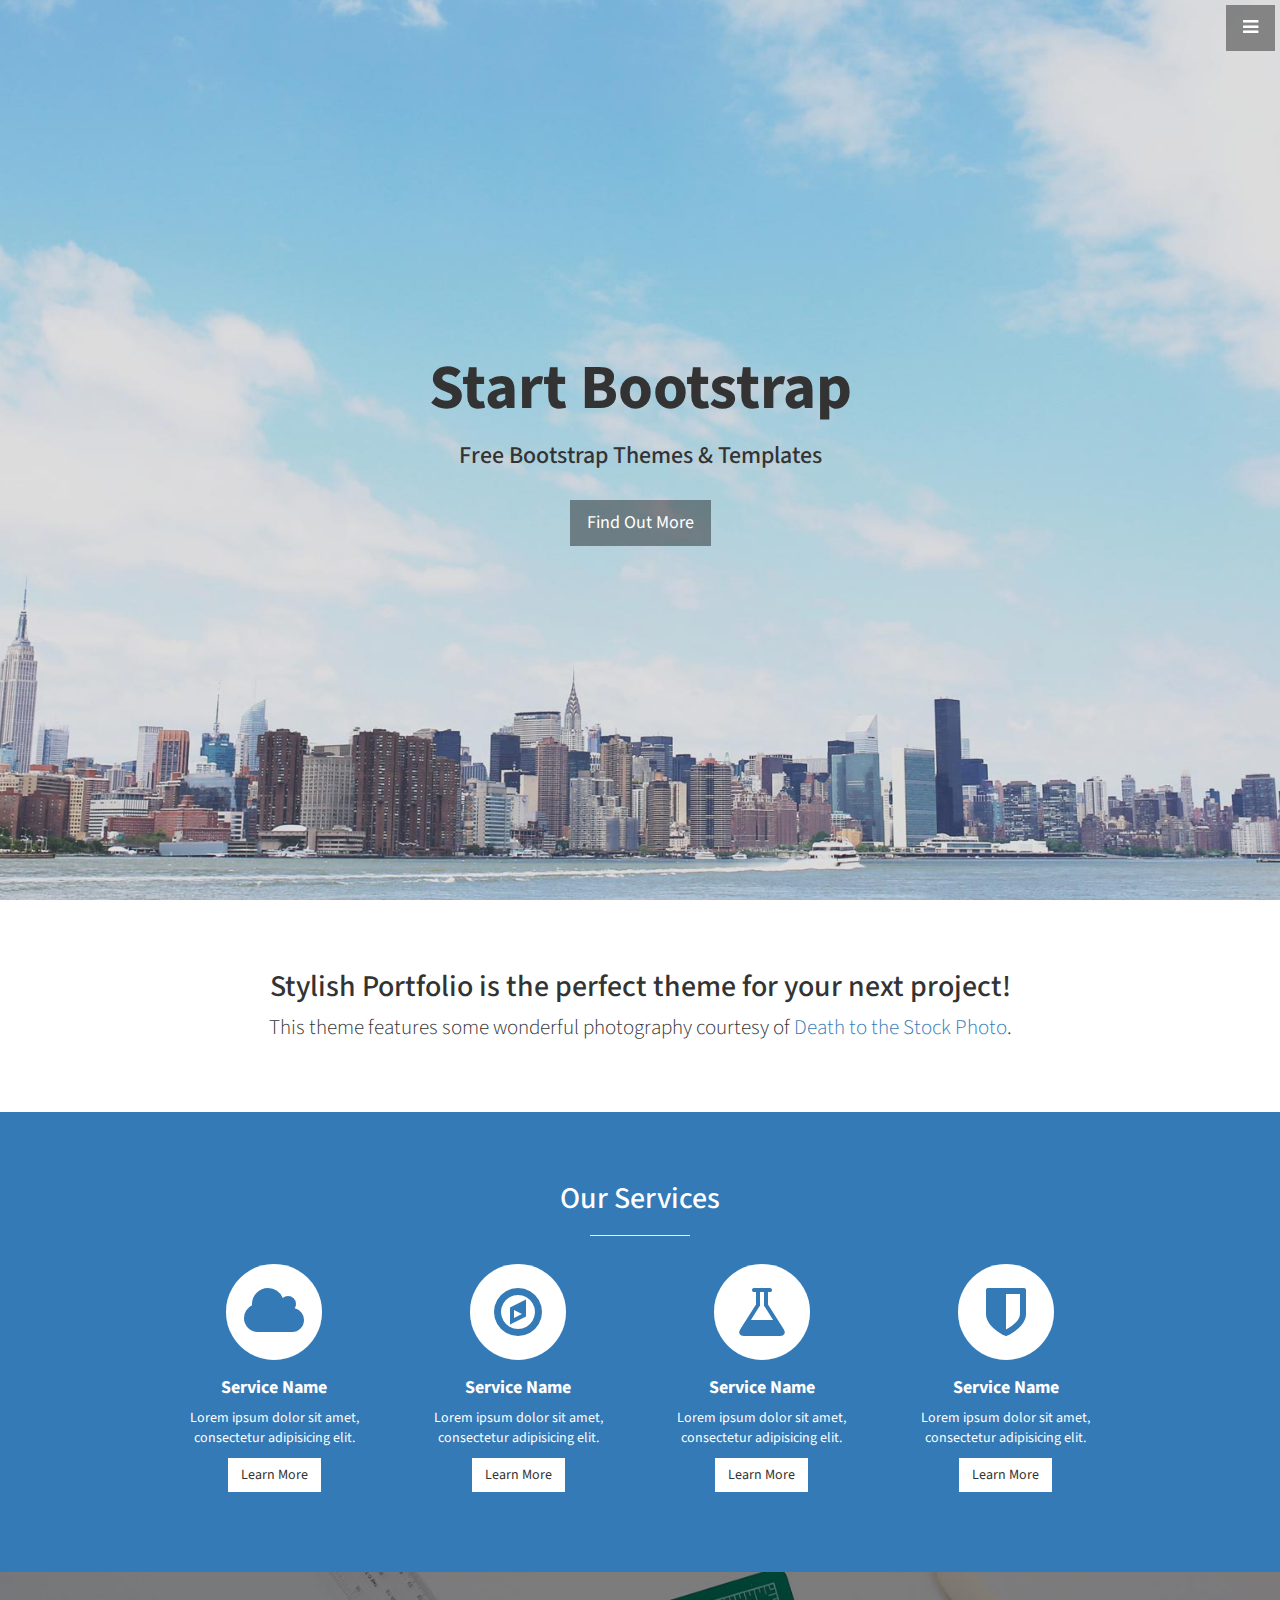
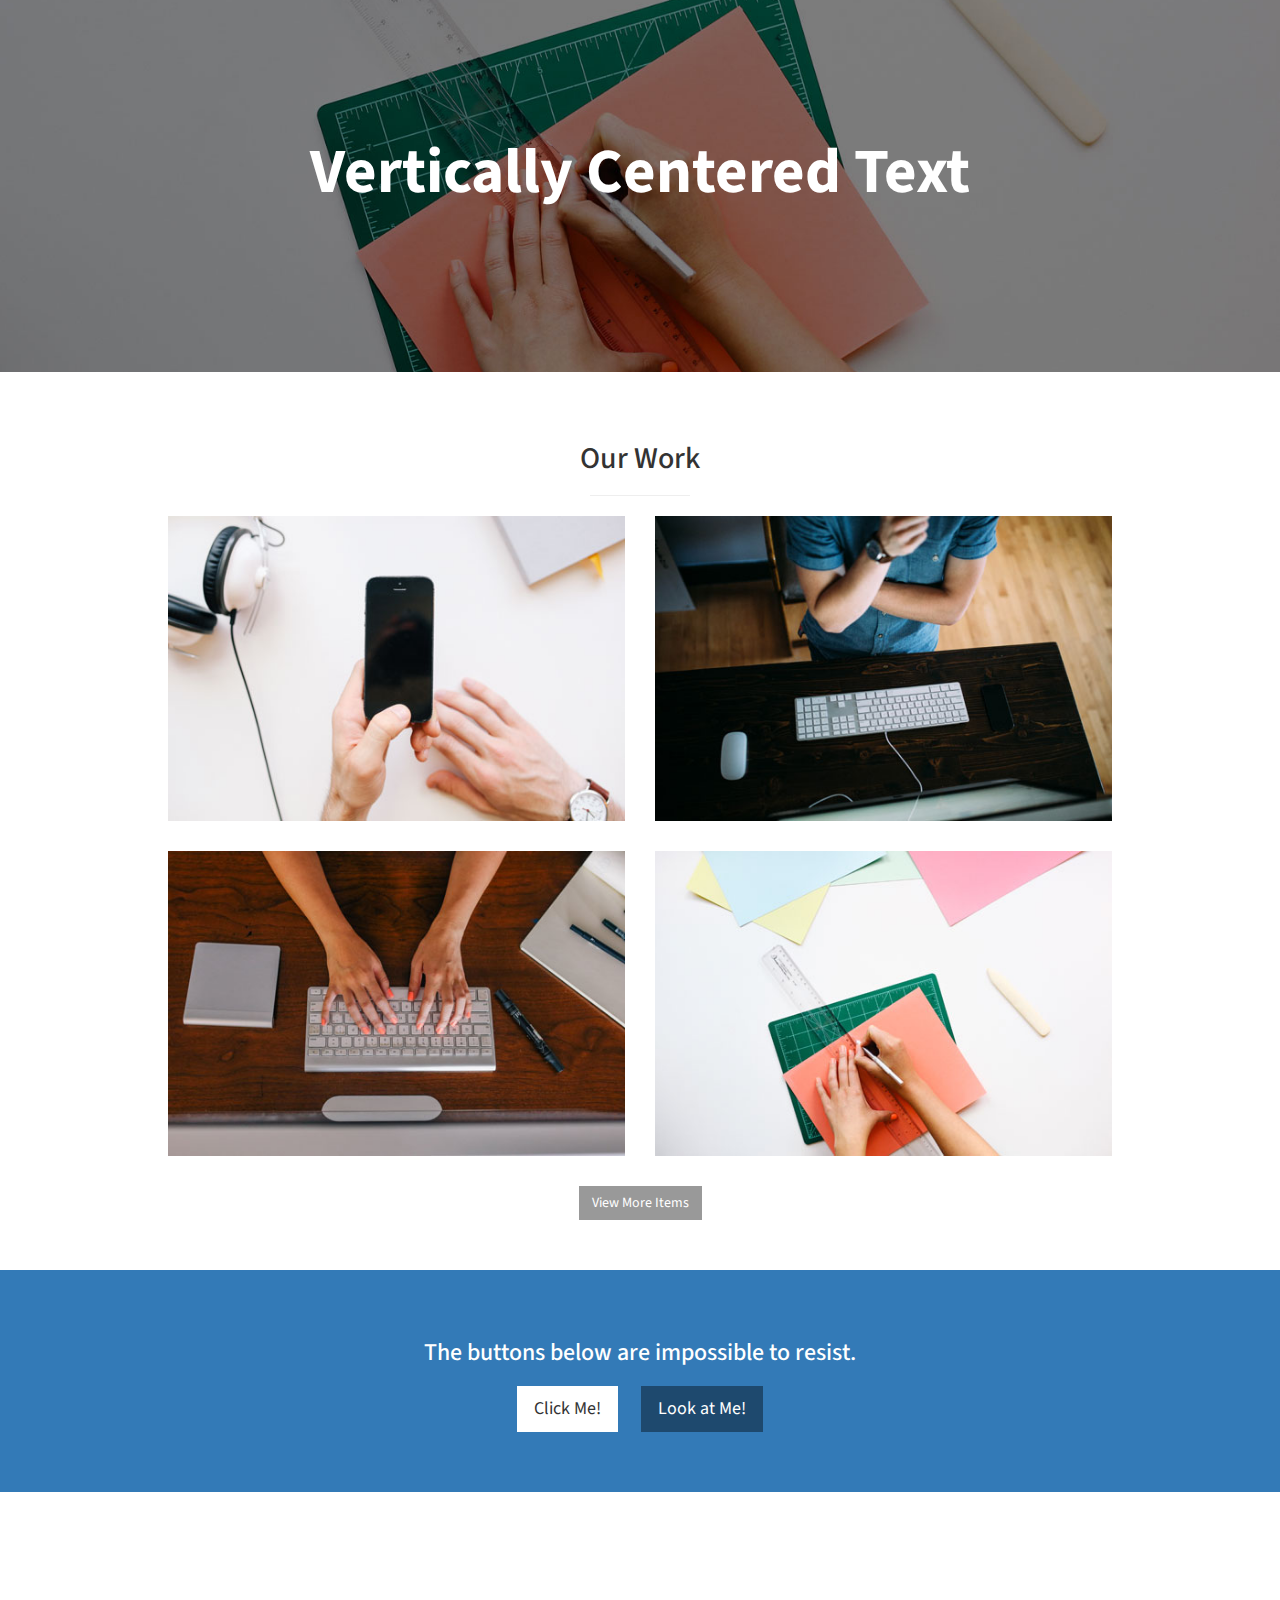
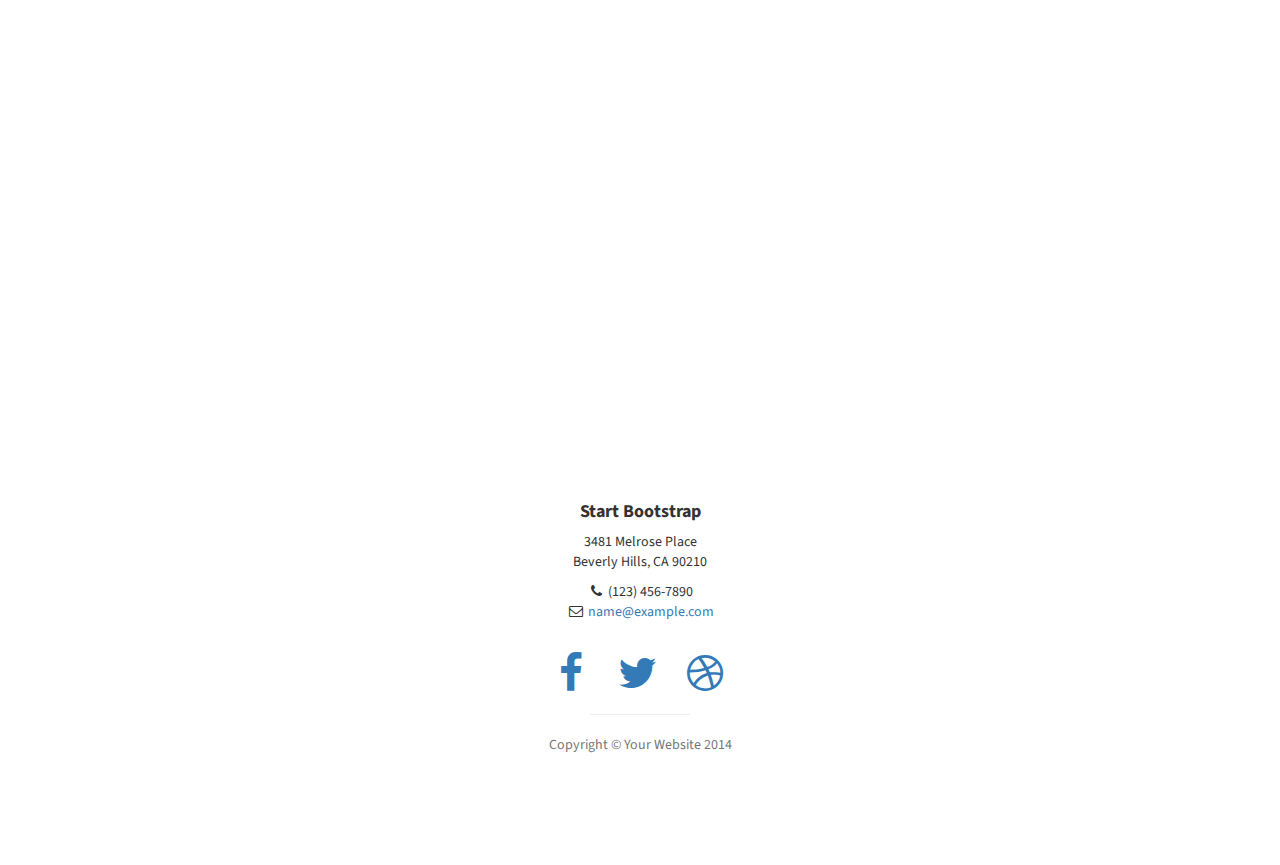
==== index.html @ dc93a133 "Added Bootstrap Theme" ====
<!DOCTYPE html>
<html lang="en">

<head>

    <meta charset="utf-8">
    <meta http-equiv="X-UA-Compatible" content="IE=edge">
    <meta name="viewport" content="width=device-width, initial-scale=1">
    <meta name="description" content="">
    <meta name="author" content="">

    <title>Stylish Portfolio - Start Bootstrap Theme</title>

    <!-- Bootstrap Core CSS -->
    <link href="css/bootstrap.min.css" rel="stylesheet">

    <!-- Custom CSS -->
    <link href="css/stylish-portfolio.css" rel="stylesheet">

    <!-- Custom Fonts -->
    <link href="font-awesome/css/font-awesome.min.css" rel="stylesheet" type="text/css">
    <link href="https://fonts.googleapis.com/css?family=Source+Sans+Pro:300,400,700,300italic,400italic,700italic" rel="stylesheet" type="text/css">

    <!-- HTML5 Shim and Respond.js IE8 support of HTML5 elements and media queries -->
    <!-- WARNING: Respond.js doesn't work if you view the page via file:// -->
    <!--[if lt IE 9]>
        <script src="https://oss.maxcdn.com/libs/html5shiv/3.7.0/html5shiv.js"></script>
        <script src="https://oss.maxcdn.com/libs/respond.js/1.4.2/respond.min.js"></script>
    <![endif]-->

</head>

<body>

    <!-- Navigation -->
    <a id="menu-toggle" href="#" class="btn btn-dark btn-lg toggle"><i class="fa fa-bars"></i></a>
    <nav id="sidebar-wrapper">
        <ul class="sidebar-nav">
            <a id="menu-close" href="#" class="btn btn-light btn-lg pull-right toggle"><i class="fa fa-times"></i></a>
            <li class="sidebar-brand">
                <a href="#top" onclick=$("#menu-close").click();>Start Bootstrap</a>
            </li>
            <li>
                <a href="#top" onclick=$("#menu-close").click();>Home</a>
            </li>
            <li>
                <a href="#about" onclick=$("#menu-close").click();>About</a>
            </li>
            <li>
                <a href="#services" onclick=$("#menu-close").click();>Services</a>
            </li>
            <li>
                <a href="#portfolio" onclick=$("#menu-close").click();>Portfolio</a>
            </li>
            <li>
                <a href="#contact" onclick=$("#menu-close").click();>Contact</a>
            </li>
        </ul>
    </nav>

    <!-- Header -->
    <header id="top" class="header">
        <div class="text-vertical-center">
            <h1>Start Bootstrap</h1>
            <h3>Free Bootstrap Themes &amp; Templates</h3>
            <br>
            <a href="#about" class="btn btn-dark btn-lg">Find Out More</a>
        </div>
    </header>

    <!-- About -->
    <section id="about" class="about">
        <div class="container">
            <div class="row">
                <div class="col-lg-12 text-center">
                    <h2>Stylish Portfolio is the perfect theme for your next project!</h2>
                    <p class="lead">This theme features some wonderful photography courtesy of <a target="_blank" href="http://join.deathtothestockphoto.com/">Death to the Stock Photo</a>.</p>
                </div>
            </div>
            <!-- /.row -->
        </div>
        <!-- /.container -->
    </section>

    <!-- Services -->
    <!-- The circle icons use Font Awesome's stacked icon classes. For more information, visit http://fontawesome.io/examples/ -->
    <section id="services" class="services bg-primary">
        <div class="container">
            <div class="row text-center">
                <div class="col-lg-10 col-lg-offset-1">
                    <h2>Our Services</h2>
                    <hr class="small">
                    <div class="row">
                        <div class="col-md-3 col-sm-6">
                            <div class="service-item">
                                <span class="fa-stack fa-4x">
                                <i class="fa fa-circle fa-stack-2x"></i>
                                <i class="fa fa-cloud fa-stack-1x text-primary"></i>
                            </span>
                                <h4>
                                    <strong>Service Name</strong>
                                </h4>
                                <p>Lorem ipsum dolor sit amet, consectetur adipisicing elit.</p>
                                <a href="#" class="btn btn-light">Learn More</a>
                            </div>
                        </div>
                        <div class="col-md-3 col-sm-6">
                            <div class="service-item">
                                <span class="fa-stack fa-4x">
                                <i class="fa fa-circle fa-stack-2x"></i>
                                <i class="fa fa-compass fa-stack-1x text-primary"></i>
                            </span>
                                <h4>
                                    <strong>Service Name</strong>
                                </h4>
                                <p>Lorem ipsum dolor sit amet, consectetur adipisicing elit.</p>
                                <a href="#" class="btn btn-light">Learn More</a>
                            </div>
                        </div>
                        <div class="col-md-3 col-sm-6">
                            <div class="service-item">
                                <span class="fa-stack fa-4x">
                                <i class="fa fa-circle fa-stack-2x"></i>
                                <i class="fa fa-flask fa-stack-1x text-primary"></i>
                            </span>
                                <h4>
                                    <strong>Service Name</strong>
                                </h4>
                                <p>Lorem ipsum dolor sit amet, consectetur adipisicing elit.</p>
                                <a href="#" class="btn btn-light">Learn More</a>
                            </div>
                        </div>
                        <div class="col-md-3 col-sm-6">
                            <div class="service-item">
                                <span class="fa-stack fa-4x">
                                <i class="fa fa-circle fa-stack-2x"></i>
                                <i class="fa fa-shield fa-stack-1x text-primary"></i>
                            </span>
                                <h4>
                                    <strong>Service Name</strong>
                                </h4>
                                <p>Lorem ipsum dolor sit amet, consectetur adipisicing elit.</p>
                                <a href="#" class="btn btn-light">Learn More</a>
                            </div>
                        </div>
                    </div>
                    <!-- /.row (nested) -->
                </div>
                <!-- /.col-lg-10 -->
            </div>
            <!-- /.row -->
        </div>
        <!-- /.container -->
    </section>

    <!-- Callout -->
    <aside class="callout">
        <div class="text-vertical-center">
            <h1>Vertically Centered Text</h1>
        </div>
    </aside>

    <!-- Portfolio -->
    <section id="portfolio" class="portfolio">
        <div class="container">
            <div class="row">
                <div class="col-lg-10 col-lg-offset-1 text-center">
                    <h2>Our Work</h2>
                    <hr class="small">
                    <div class="row">
                        <div class="col-md-6">
                            <div class="portfolio-item">
                                <a href="#">
                                    <img class="img-portfolio img-responsive" src="img/portfolio-1.jpg">
                                </a>
                            </div>
                        </div>
                        <div class="col-md-6">
                            <div class="portfolio-item">
                                <a href="#">
                                    <img class="img-portfolio img-responsive" src="img/portfolio-2.jpg">
                                </a>
                            </div>
                        </div>
                        <div class="col-md-6">
                            <div class="portfolio-item">
                                <a href="#">
                                    <img class="img-portfolio img-responsive" src="img/portfolio-3.jpg">
                                </a>
                            </div>
                        </div>
                        <div class="col-md-6">
                            <div class="portfolio-item">
                                <a href="#">
                                    <img class="img-portfolio img-responsive" src="img/portfolio-4.jpg">
                                </a>
                            </div>
                        </div>
                    </div>
                    <!-- /.row (nested) -->
                    <a href="#" class="btn btn-dark">View More Items</a>
                </div>
                <!-- /.col-lg-10 -->
            </div>
            <!-- /.row -->
        </div>
        <!-- /.container -->
    </section>

    <!-- Call to Action -->
    <aside class="call-to-action bg-primary">
        <div class="container">
            <div class="row">
                <div class="col-lg-12 text-center">
                    <h3>The buttons below are impossible to resist.</h3>
                    <a href="#" class="btn btn-lg btn-light">Click Me!</a>
                    <a href="#" class="btn btn-lg btn-dark">Look at Me!</a>
                </div>
            </div>
        </div>
    </aside>

    <!-- Map -->
    <section id="contact" class="map">
        <iframe width="100%" height="100%" frameborder="0" scrolling="no" marginheight="0" marginwidth="0" src="https://maps.google.com/maps?f=q&amp;source=s_q&amp;hl=en&amp;geocode=&amp;q=Twitter,+Inc.,+Market+Street,+San+Francisco,+CA&amp;aq=0&amp;oq=twitter&amp;sll=28.659344,-81.187888&amp;sspn=0.128789,0.264187&amp;ie=UTF8&amp;hq=Twitter,+Inc.,+Market+Street,+San+Francisco,+CA&amp;t=m&amp;z=15&amp;iwloc=A&amp;output=embed"></iframe>
        <br />
        <small>
            <a href="https://maps.google.com/maps?f=q&amp;source=embed&amp;hl=en&amp;geocode=&amp;q=Twitter,+Inc.,+Market+Street,+San+Francisco,+CA&amp;aq=0&amp;oq=twitter&amp;sll=28.659344,-81.187888&amp;sspn=0.128789,0.264187&amp;ie=UTF8&amp;hq=Twitter,+Inc.,+Market+Street,+San+Francisco,+CA&amp;t=m&amp;z=15&amp;iwloc=A"></a>
        </small>
        </iframe>
    </section>

    <!-- Footer -->
    <footer>
        <div class="container">
            <div class="row">
                <div class="col-lg-10 col-lg-offset-1 text-center">
                    <h4><strong>Start Bootstrap</strong>
                    </h4>
                    <p>3481 Melrose Place
                        <br>Beverly Hills, CA 90210</p>
                    <ul class="list-unstyled">
                        <li><i class="fa fa-phone fa-fw"></i> (123) 456-7890</li>
                        <li><i class="fa fa-envelope-o fa-fw"></i> <a href="mailto:name@example.com">name@example.com</a>
                        </li>
                    </ul>
                    <br>
                    <ul class="list-inline">
                        <li>
                            <a href="#"><i class="fa fa-facebook fa-fw fa-3x"></i></a>
                        </li>
                        <li>
                            <a href="#"><i class="fa fa-twitter fa-fw fa-3x"></i></a>
                        </li>
                        <li>
                            <a href="#"><i class="fa fa-dribbble fa-fw fa-3x"></i></a>
                        </li>
                    </ul>
                    <hr class="small">
                    <p class="text-muted">Copyright &copy; Your Website 2014</p>
                </div>
            </div>
        </div>
        <a id="to-top" href="#top" class="btn btn-dark btn-lg"><i class="fa fa-chevron-up fa-fw fa-1x"></i></a>
    </footer>

    <!-- jQuery -->
    <script src="js/jquery.js"></script>

    <!-- Bootstrap Core JavaScript -->
    <script src="js/bootstrap.min.js"></script>

    <!-- Custom Theme JavaScript -->
    <script>
    // Closes the sidebar menu
    $("#menu-close").click(function(e) {
        e.preventDefault();
        $("#sidebar-wrapper").toggleClass("active");
    });
    // Opens the sidebar menu
    $("#menu-toggle").click(function(e) {
        e.preventDefault();
        $("#sidebar-wrapper").toggleClass("active");
    });
    // Scrolls to the selected menu item on the page
    $(function() {
        $('a[href*=#]:not([href=#],[data-toggle],[data-target],[data-slide])').click(function() {
            if (location.pathname.replace(/^\//, '') == this.pathname.replace(/^\//, '') || location.hostname == this.hostname) {
                var target = $(this.hash);
                target = target.length ? target : $('[name=' + this.hash.slice(1) + ']');
                if (target.length) {
                    $('html,body').animate({
                        scrollTop: target.offset().top
                    }, 1000);
                    return false;
                }
            }
        });
    });
    //#to-top button appears after scrolling
    var fixed = false;
    $(document).scroll(function() {
        if ($(this).scrollTop() > 250) {
            if (!fixed) {
                fixed = true;
                // $('#to-top').css({position:'fixed', display:'block'});
                $('#to-top').show("slow", function() {
                    $('#to-top').css({
                        position: 'fixed',
                        display: 'block'
                    });
                });
            }
        } else {
            if (fixed) {
                fixed = false;
                $('#to-top').hide("slow", function() {
                    $('#to-top').css({
                        display: 'none'
                    });
                });
            }
        }
    });
    // Disable Google Maps scrolling
    // See http://stackoverflow.com/a/25904582/1607849
    // Disable scroll zooming and bind back the click event
    var onMapMouseleaveHandler = function(event) {
        var that = $(this);
        that.on('click', onMapClickHandler);
        that.off('mouseleave', onMapMouseleaveHandler);
        that.find('iframe').css("pointer-events", "none");
    }
    var onMapClickHandler = function(event) {
            var that = $(this);
            // Disable the click handler until the user leaves the map area
            that.off('click', onMapClickHandler);
            // Enable scrolling zoom
            that.find('iframe').css("pointer-events", "auto");
            // Handle the mouse leave event
            that.on('mouseleave', onMapMouseleaveHandler);
        }
        // Enable map zooming with mouse scroll when the user clicks the map
    $('.map').on('click', onMapClickHandler);
    </script>

</body>

</html>
---- css/stylish-portfolio.css ----
/*!
 * Start Bootstrap - Stylish Portfolio (http://startbootstrap.com/)
 * Copyright 2013-2016 Start Bootstrap
 * Licensed under MIT (https://github.com/BlackrockDigital/startbootstrap/blob/gh-pages/LICENSE)
 */

/* Global Styles */

html,
body {
    width: 100%;
    height: 100%;
}

body {
    font-family: "Source Sans Pro","Helvetica Neue",Helvetica,Arial,sans-serif;
}

.text-vertical-center {
    display: table-cell;
    text-align: center;
    vertical-align: middle;
}

.text-vertical-center h1 {
    margin: 0;
    padding: 0;
    font-size: 4.5em;
    font-weight: 700;
}

/* Custom Button Styles */

.btn-dark {
    border-radius: 0;
    color: #fff;
    background-color: rgba(0,0,0,0.4);
}

.btn-dark:hover,
.btn-dark:focus,
.btn-dark:active {
    color: #fff;
    background-color: rgba(0,0,0,0.7);
}

.btn-light {
    border-radius: 0;
    color: #333;
    background-color: rgb(255,255,255);
}

.btn-light:hover,
.btn-light:focus,
.btn-light:active {
    color: #333;
    background-color: rgba(255,255,255,0.8);
}

/* Custom Horizontal Rule */

hr.small {
    max-width: 100px;
}

/* Side Menu */

#sidebar-wrapper {
    z-index: 1000;
    position: fixed;
    right: 0;
    width: 250px;
    height: 100%;
    transform: translateX(250px);
    overflow-y: auto;
    background: #222;
    -webkit-transition: all 0.4s ease 0s;
    -moz-transition: all 0.4s ease 0s;
    -ms-transition: all 0.4s ease 0s;
    -o-transition: all 0.4s ease 0s;
    transition: all 0.4s ease 0s;
}

.sidebar-nav {
    position: absolute;
    top: 0;
    width: 250px;
    margin: 0;
    padding: 0;
    list-style: none;
}

.sidebar-nav li {
    text-indent: 20px;
    line-height: 40px;
}

.sidebar-nav li a {
    display: block;
    text-decoration: none;
    color: #999;
}

.sidebar-nav li a:hover {
    text-decoration: none;
    color: #fff;
    background: rgba(255,255,255,0.2);
}

.sidebar-nav li a:active,
.sidebar-nav li a:focus {
    text-decoration: none;
}

.sidebar-nav > .sidebar-brand {
    height: 55px;
    font-size: 18px;
    line-height: 55px;
}

.sidebar-nav > .sidebar-brand a {
    color: #999;
}

.sidebar-nav > .sidebar-brand a:hover {
    color: #fff;
    background: none;
}

#menu-toggle {
    z-index: 1;
    position: fixed;
    top: 0;
    right: 0;
}

#sidebar-wrapper.active {
    right: 250px;
    width: 250px;
    -webkit-transition: all 0.4s ease 0s;
    -moz-transition: all 0.4s ease 0s;
    -ms-transition: all 0.4s ease 0s;
    -o-transition: all 0.4s ease 0s;
    transition: all 0.4s ease 0s;
}

.toggle {
    margin: 5px 5px 0 0;
}

/* Header */

.header {
    display: table;
    position: relative;
    width: 100%;
    height: 100%;
    background: url(../img/bg.jpg) no-repeat center center scroll;
    -webkit-background-size: cover;
    -moz-background-size: cover;
    background-size: cover;
    -o-background-size: cover;
}

/* About */

.about {
    padding: 50px 0;
}

/* Services */

.services {
    padding: 50px 0;
}

.service-item {
    margin-bottom: 30px;
}

/* Callout */

.callout {
    display: table;
    width: 100%;
    height: 400px;
    color: #fff;
    background: url(../img/callout.jpg) no-repeat center center scroll;
    -webkit-background-size: cover;
    -moz-background-size: cover;
    background-size: cover;
    -o-background-size: cover;
}

/* Portfolio */

.portfolio {
    padding: 50px 0;
}

.portfolio-item {
    margin-bottom: 30px;
}

.img-portfolio {
    margin: 0 auto;
}

.img-portfolio:hover {
    opacity: 0.8;
}

/* Call to Action */

.call-to-action {
    padding: 50px 0;
}

.call-to-action .btn {
    margin: 10px;
}

/* Map */

.map {
    height: 500px;
}

@media(max-width:768px) {
    .map {
        height: 75%;
    }
}

.map iframe {
    pointer-events: none;
}

/* Footer */

footer {
    padding: 100px 0;
}

#to-top {
  display: none;
  position: fixed;
  bottom: 5px;
  right: 5px;
}
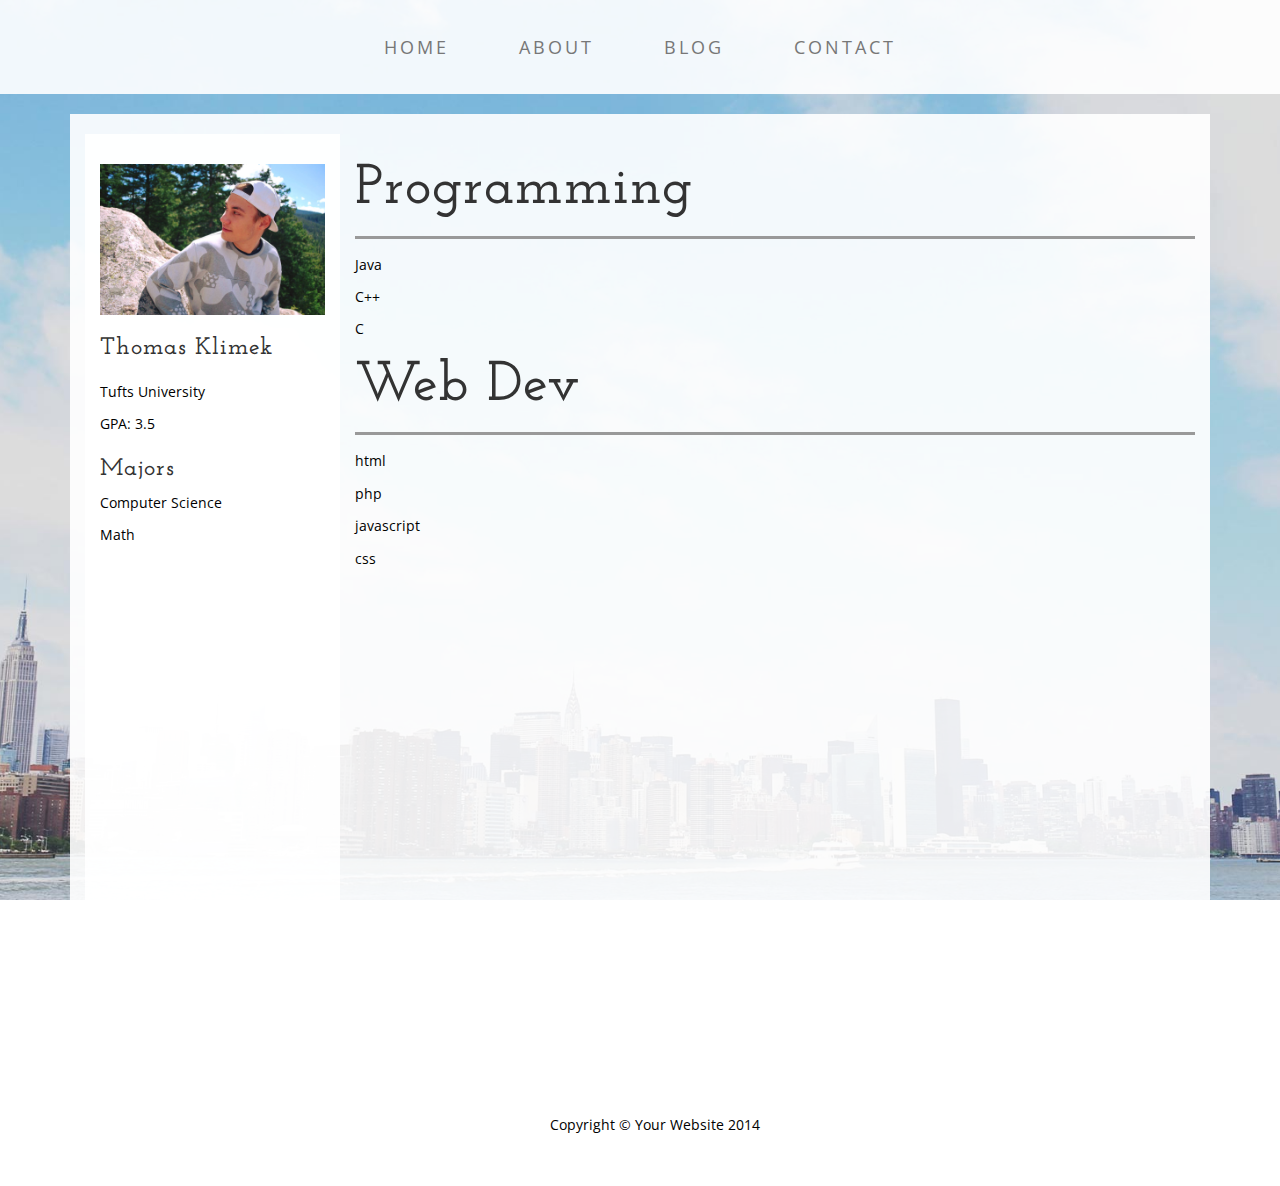
==== commit e0ee6205: "Changed Theme" ====
--- a/index.html
+++ b/index.html
@@ -9,17 +9,17 @@
     <meta name="description" content="">
     <meta name="author" content="">
 
-    <title>Stylish Portfolio - Start Bootstrap Theme</title>
+    <title>Thomas Klimek</title>
 
     <!-- Bootstrap Core CSS -->
     <link href="css/bootstrap.min.css" rel="stylesheet">
 
     <!-- Custom CSS -->
-    <link href="css/stylish-portfolio.css" rel="stylesheet">
+    <link href="css/business-casual.css" rel="stylesheet">
 
-    <!-- Custom Fonts -->
-    <link href="font-awesome/css/font-awesome.min.css" rel="stylesheet" type="text/css">
-    <link href="https://fonts.googleapis.com/css?family=Source+Sans+Pro:300,400,700,300italic,400italic,700italic" rel="stylesheet" type="text/css">
+    <!-- Fonts -->
+    <link href="https://fonts.googleapis.com/css?family=Open+Sans:300italic,400italic,600italic,700italic,800italic,400,300,600,700,800" rel="stylesheet" type="text/css">
+    <link href="https://fonts.googleapis.com/css?family=Josefin+Slab:100,300,400,600,700,100italic,300italic,400italic,600italic,700italic" rel="stylesheet" type="text/css">
 
     <!-- HTML5 Shim and Respond.js IE8 support of HTML5 elements and media queries -->
     <!-- WARNING: Respond.js doesn't work if you view the page via file:// -->
@@ -31,237 +31,144 @@
 </head>
 
 <body>
-
+    <!--
+    <div class="brand">Thomas Klimek</div>
+    <div class="address-bar">8211 Traders Hollow Ct | Indianapolis, IN 46278 | (317)532-7888</div>
+    -->
     <!-- Navigation -->
-    <a id="menu-toggle" href="#" class="btn btn-dark btn-lg toggle"><i class="fa fa-bars"></i></a>
-    <nav id="sidebar-wrapper">
-        <ul class="sidebar-nav">
-            <a id="menu-close" href="#" class="btn btn-light btn-lg pull-right toggle"><i class="fa fa-times"></i></a>
-            <li class="sidebar-brand">
-                <a href="#top" onclick=$("#menu-close").click();>Start Bootstrap</a>
-            </li>
-            <li>
-                <a href="#top" onclick=$("#menu-close").click();>Home</a>
-            </li>
-            <li>
-                <a href="#about" onclick=$("#menu-close").click();>About</a>
-            </li>
-            <li>
-                <a href="#services" onclick=$("#menu-close").click();>Services</a>
-            </li>
-            <li>
-                <a href="#portfolio" onclick=$("#menu-close").click();>Portfolio</a>
-            </li>
-            <li>
-                <a href="#contact" onclick=$("#menu-close").click();>Contact</a>
-            </li>
-        </ul>
+    <nav class="navbar navbar-default" role="navigation">
+        <div class="container">
+            <!-- Brand and toggle get grouped for better mobile display -->
+            <div class="navbar-header">
+                <button type="button" class="navbar-toggle" data-toggle="collapse" data-target="#bs-example-navbar-collapse-1">
+                    <span class="sr-only">Toggle navigation</span>
+                    <span class="icon-bar"></span>
+                    <span class="icon-bar"></span>
+                    <span class="icon-bar"></span>
+                </button>
+                <!-- navbar-brand is hidden on larger screens, but visible when the menu is collapsed -->
+                <a class="navbar-brand" href="index.html">Thomas Klimek</a>
+            </div>
+            <!-- Collect the nav links, forms, and other content for toggling -->
+            <div class="collapse navbar-collapse" id="bs-example-navbar-collapse-1">
+                <ul class="nav navbar-nav">
+                    <li>
+                        <a href="index.html">Home</a>
+                    </li>
+                    <li>
+                        <a href="about.html">About</a>
+                    </li>
+                    <li>
+                        <a href="blog.html">Blog</a>
+                    </li>
+                    <li>
+                        <a href="contact.html">Contact</a>
+                    </li>
+                </ul>
+            </div>
+            <!-- /.navbar-collapse -->
+        </div>
+        <!-- /.container -->
     </nav>
 
-    <!-- Header -->
-    <header id="top" class="header">
-        <div class="text-vertical-center">
-            <h1>Start Bootstrap</h1>
-            <h3>Free Bootstrap Themes &amp; Templates</h3>
-            <br>
-            <a href="#about" class="btn btn-dark btn-lg">Find Out More</a>
+
+
+
+
+
+
+
+
+
+
+
+    <div class="container">
+        <div class="col-md-3">
+            <div class="space1"></div>
+            <div class="box">
+                <img src="img/intro-pic.jpg" alt="">
+                <div class="brand-before"></div>
+                <div class="space1"></div>
+
+                <h3> Thomas Klimek </h3>
+                <div class="space1"></div>
+                <p>Tufts University</p>
+                <p>GPA: 3.5 </p>
+                <div class="space1"></div>
+                <div class="space1"></div>
+                <h3>Majors </h3>
+                <p>Computer Science</p>
+                <p>Math</p>
+
+                
+
+
+            </div>
+
+
+
+
+
+        </div class="cold-md-9">
+            <div class="box">
+                <div class="brand-before"></div>
+                <h6 class="brand-name"> Programming </h6>
+                <hr class="tagline-divider">
+                <div class="brand-before"></div>
+                <p> Java </p>
+                <p> C++ </p>
+                <p> C </p>
+
+                <div class="brand-before"></div>
+                <h6 class="brand-name"> Web Dev </h6>
+                <hr class="tagline-divider">
+                <div class="brand-before"></div>
+                <p> html </p>
+                <p> php </p>
+                <p> javascript </p>
+                <p> css </p>
+                
+
+        <!-- <div class="row-lg-12">
+            <div class="box">
+                <div class="row-lg-3 text-center">
+                    <img class="img-responsive img-border img-left" src="img/intro-pic.jpg" alt="">
+            </div>
         </div>
-    </header>
+    -->
+        <!--
+        </div>
+        
+        <div class="col">
+            <div class="box">
+                <div class="col-lg-12">
+                    <hr>
+                    <h2 class="intro-text text-center">Build a website
+                        <strong>worth visiting</strong>
+                    </h2>
+                    <hr>
+                    <hr class="visible-xs">
+                    <p>The boxes used in this template are nested inbetween a normal Bootstrap row and the start of your column layout. The boxes will be full-width boxes, so if you want to make them smaller then you will need to customize.</p>
+                    <p>A huge thanks to <a href="http://join.deathtothestockphoto.com/" target="_blank">Death to the Stock Photo</a> for allowing us to use the beautiful photos that make this template really come to life. When using this template, make sure your photos are decent. Also make sure that the file size on your photos is kept to a minumum to keep load times to a minimum.</p>
+                    <p>Lorem ipsum dolor sit amet, consectetur adipiscing elit. Nunc placerat diam quis nisl vestibulum dignissim. In hac habitasse platea dictumst. Interdum et malesuada fames ac ante ipsum primis in faucibus. Pellentesque habitant morbi tristique senectus et netus et malesuada fames ac turpis egestas.</p>
+                </div>
+            </div>
+        </div>
+    -->
 
-    <!-- About -->
-    <section id="about" class="about">
+        
+
+    </div>
+    <!-- /.container -->
+
+    <footer>
         <div class="container">
             <div class="row">
                 <div class="col-lg-12 text-center">
-                    <h2>Stylish Portfolio is the perfect theme for your next project!</h2>
-                    <p class="lead">This theme features some wonderful photography courtesy of <a target="_blank" href="http://join.deathtothestockphoto.com/">Death to the Stock Photo</a>.</p>
-                </div>
-            </div>
-            <!-- /.row -->
-        </div>
-        <!-- /.container -->
-    </section>
-
-    <!-- Services -->
-    <!-- The circle icons use Font Awesome's stacked icon classes. For more information, visit http://fontawesome.io/examples/ -->
-    <section id="services" class="services bg-primary">
-        <div class="container">
-            <div class="row text-center">
-                <div class="col-lg-10 col-lg-offset-1">
-                    <h2>Our Services</h2>
-                    <hr class="small">
-                    <div class="row">
-                        <div class="col-md-3 col-sm-6">
-                            <div class="service-item">
-                                <span class="fa-stack fa-4x">
-                                <i class="fa fa-circle fa-stack-2x"></i>
-                                <i class="fa fa-cloud fa-stack-1x text-primary"></i>
-                            </span>
-                                <h4>
-                                    <strong>Service Name</strong>
-                                </h4>
-                                <p>Lorem ipsum dolor sit amet, consectetur adipisicing elit.</p>
-                                <a href="#" class="btn btn-light">Learn More</a>
-                            </div>
-                        </div>
-                        <div class="col-md-3 col-sm-6">
-                            <div class="service-item">
-                                <span class="fa-stack fa-4x">
-                                <i class="fa fa-circle fa-stack-2x"></i>
-                                <i class="fa fa-compass fa-stack-1x text-primary"></i>
-                            </span>
-                                <h4>
-                                    <strong>Service Name</strong>
-                                </h4>
-                                <p>Lorem ipsum dolor sit amet, consectetur adipisicing elit.</p>
-                                <a href="#" class="btn btn-light">Learn More</a>
-                            </div>
-                        </div>
-                        <div class="col-md-3 col-sm-6">
-                            <div class="service-item">
-                                <span class="fa-stack fa-4x">
-                                <i class="fa fa-circle fa-stack-2x"></i>
-                                <i class="fa fa-flask fa-stack-1x text-primary"></i>
-                            </span>
-                                <h4>
-                                    <strong>Service Name</strong>
-                                </h4>
-                                <p>Lorem ipsum dolor sit amet, consectetur adipisicing elit.</p>
-                                <a href="#" class="btn btn-light">Learn More</a>
-                            </div>
-                        </div>
-                        <div class="col-md-3 col-sm-6">
-                            <div class="service-item">
-                                <span class="fa-stack fa-4x">
-                                <i class="fa fa-circle fa-stack-2x"></i>
-                                <i class="fa fa-shield fa-stack-1x text-primary"></i>
-                            </span>
-                                <h4>
-                                    <strong>Service Name</strong>
-                                </h4>
-                                <p>Lorem ipsum dolor sit amet, consectetur adipisicing elit.</p>
-                                <a href="#" class="btn btn-light">Learn More</a>
-                            </div>
-                        </div>
-                    </div>
-                    <!-- /.row (nested) -->
-                </div>
-                <!-- /.col-lg-10 -->
-            </div>
-            <!-- /.row -->
-        </div>
-        <!-- /.container -->
-    </section>
-
-    <!-- Callout -->
-    <aside class="callout">
-        <div class="text-vertical-center">
-            <h1>Vertically Centered Text</h1>
-        </div>
-    </aside>
-
-    <!-- Portfolio -->
-    <section id="portfolio" class="portfolio">
-        <div class="container">
-            <div class="row">
-                <div class="col-lg-10 col-lg-offset-1 text-center">
-                    <h2>Our Work</h2>
-                    <hr class="small">
-                    <div class="row">
-                        <div class="col-md-6">
-                            <div class="portfolio-item">
-                                <a href="#">
-                                    <img class="img-portfolio img-responsive" src="img/portfolio-1.jpg">
-                                </a>
-                            </div>
-                        </div>
-                        <div class="col-md-6">
-                            <div class="portfolio-item">
-                                <a href="#">
-                                    <img class="img-portfolio img-responsive" src="img/portfolio-2.jpg">
-                                </a>
-                            </div>
-                        </div>
-                        <div class="col-md-6">
-                            <div class="portfolio-item">
-                                <a href="#">
-                                    <img class="img-portfolio img-responsive" src="img/portfolio-3.jpg">
-                                </a>
-                            </div>
-                        </div>
-                        <div class="col-md-6">
-                            <div class="portfolio-item">
-                                <a href="#">
-                                    <img class="img-portfolio img-responsive" src="img/portfolio-4.jpg">
-                                </a>
-                            </div>
-                        </div>
-                    </div>
-                    <!-- /.row (nested) -->
-                    <a href="#" class="btn btn-dark">View More Items</a>
-                </div>
-                <!-- /.col-lg-10 -->
-            </div>
-            <!-- /.row -->
-        </div>
-        <!-- /.container -->
-    </section>
-
-    <!-- Call to Action -->
-    <aside class="call-to-action bg-primary">
-        <div class="container">
-            <div class="row">
-                <div class="col-lg-12 text-center">
-                    <h3>The buttons below are impossible to resist.</h3>
-                    <a href="#" class="btn btn-lg btn-light">Click Me!</a>
-                    <a href="#" class="btn btn-lg btn-dark">Look at Me!</a>
+                    <p>Copyright &copy; Your Website 2014</p>
                 </div>
             </div>
         </div>
-    </aside>
-
-    <!-- Map -->
-    <section id="contact" class="map">
-        <iframe width="100%" height="100%" frameborder="0" scrolling="no" marginheight="0" marginwidth="0" src="https://maps.google.com/maps?f=q&amp;source=s_q&amp;hl=en&amp;geocode=&amp;q=Twitter,+Inc.,+Market+Street,+San+Francisco,+CA&amp;aq=0&amp;oq=twitter&amp;sll=28.659344,-81.187888&amp;sspn=0.128789,0.264187&amp;ie=UTF8&amp;hq=Twitter,+Inc.,+Market+Street,+San+Francisco,+CA&amp;t=m&amp;z=15&amp;iwloc=A&amp;output=embed"></iframe>
-        <br />
-        <small>
-            <a href="https://maps.google.com/maps?f=q&amp;source=embed&amp;hl=en&amp;geocode=&amp;q=Twitter,+Inc.,+Market+Street,+San+Francisco,+CA&amp;aq=0&amp;oq=twitter&amp;sll=28.659344,-81.187888&amp;sspn=0.128789,0.264187&amp;ie=UTF8&amp;hq=Twitter,+Inc.,+Market+Street,+San+Francisco,+CA&amp;t=m&amp;z=15&amp;iwloc=A"></a>
-        </small>
-        </iframe>
-    </section>
-
-    <!-- Footer -->
-    <footer>
-        <div class="container">
-            <div class="row">
-                <div class="col-lg-10 col-lg-offset-1 text-center">
-                    <h4><strong>Start Bootstrap</strong>
-                    </h4>
-                    <p>3481 Melrose Place
-                        <br>Beverly Hills, CA 90210</p>
-                    <ul class="list-unstyled">
-                        <li><i class="fa fa-phone fa-fw"></i> (123) 456-7890</li>
-                        <li><i class="fa fa-envelope-o fa-fw"></i> <a href="mailto:name@example.com">name@example.com</a>
-                        </li>
-                    </ul>
-                    <br>
-                    <ul class="list-inline">
-                        <li>
-                            <a href="#"><i class="fa fa-facebook fa-fw fa-3x"></i></a>
-                        </li>
-                        <li>
-                            <a href="#"><i class="fa fa-twitter fa-fw fa-3x"></i></a>
-                        </li>
-                        <li>
-                            <a href="#"><i class="fa fa-dribbble fa-fw fa-3x"></i></a>
-                        </li>
-                    </ul>
-                    <hr class="small">
-                    <p class="text-muted">Copyright &copy; Your Website 2014</p>
-                </div>
-            </div>
-        </div>
-        <a id="to-top" href="#top" class="btn btn-dark btn-lg"><i class="fa fa-chevron-up fa-fw fa-1x"></i></a>
     </footer>
 
     <!-- jQuery -->
@@ -270,79 +177,6 @@
     <!-- Bootstrap Core JavaScript -->
     <script src="js/bootstrap.min.js"></script>
 
-    <!-- Custom Theme JavaScript -->
-    <script>
-    // Closes the sidebar menu
-    $("#menu-close").click(function(e) {
-        e.preventDefault();
-        $("#sidebar-wrapper").toggleClass("active");
-    });
-    // Opens the sidebar menu
-    $("#menu-toggle").click(function(e) {
-        e.preventDefault();
-        $("#sidebar-wrapper").toggleClass("active");
-    });
-    // Scrolls to the selected menu item on the page
-    $(function() {
-        $('a[href*=#]:not([href=#],[data-toggle],[data-target],[data-slide])').click(function() {
-            if (location.pathname.replace(/^\//, '') == this.pathname.replace(/^\//, '') || location.hostname == this.hostname) {
-                var target = $(this.hash);
-                target = target.length ? target : $('[name=' + this.hash.slice(1) + ']');
-                if (target.length) {
-                    $('html,body').animate({
-                        scrollTop: target.offset().top
-                    }, 1000);
-                    return false;
-                }
-            }
-        });
-    });
-    //#to-top button appears after scrolling
-    var fixed = false;
-    $(document).scroll(function() {
-        if ($(this).scrollTop() > 250) {
-            if (!fixed) {
-                fixed = true;
-                // $('#to-top').css({position:'fixed', display:'block'});
-                $('#to-top').show("slow", function() {
-                    $('#to-top').css({
-                        position: 'fixed',
-                        display: 'block'
-                    });
-                });
-            }
-        } else {
-            if (fixed) {
-                fixed = false;
-                $('#to-top').hide("slow", function() {
-                    $('#to-top').css({
-                        display: 'none'
-                    });
-                });
-            }
-        }
-    });
-    // Disable Google Maps scrolling
-    // See http://stackoverflow.com/a/25904582/1607849
-    // Disable scroll zooming and bind back the click event
-    var onMapMouseleaveHandler = function(event) {
-        var that = $(this);
-        that.on('click', onMapClickHandler);
-        that.off('mouseleave', onMapMouseleaveHandler);
-        that.find('iframe').css("pointer-events", "none");
-    }
-    var onMapClickHandler = function(event) {
-            var that = $(this);
-            // Disable the click handler until the user leaves the map area
-            that.off('click', onMapClickHandler);
-            // Enable scrolling zoom
-            that.find('iframe').css("pointer-events", "auto");
-            // Handle the mouse leave event
-            that.on('mouseleave', onMapMouseleaveHandler);
-        }
-        // Enable map zooming with mouse scroll when the user clicks the map
-    $('.map').on('click', onMapClickHandler);
-    </script>
 
 </body>
 
--- a/css/business-casual.css
+++ b/css/business-casual.css
@@ -0,0 +1,206 @@
+/*!
+ * Start Bootstrap - Business Casual (http://startbootstrap.com/)
+ * Copyright 2013-2016 Start Bootstrap
+ * Licensed under MIT (https://github.com/BlackrockDigital/startbootstrap/blob/gh-pages/LICENSE)
+ */
+
+body {
+    font-family: "Open Sans","Helvetica Neue",Helvetica,Arial,sans-serif;
+    background: url('../img/bg.jpg') no-repeat center center fixed;
+    -webkit-background-size: cover;
+    -moz-background-size: cover;
+    background-size: cover;
+    -o-background-size: cover;
+}
+
+h1,
+h2,
+h3,
+h4,
+h5,
+h6 {
+    
+    font-family: "Josefin Slab","Helvetica Neue",Helvetica,Arial,sans-serif;
+    font-weight: 600;
+    letter-spacing: 1px;
+}
+
+p {
+    font-size: 1.0em;
+    line-height: 1.6;
+    color: #000;
+}
+
+hr {
+    max-width: 400px;
+    border-color: #999999;
+}
+
+.brand,
+.address-bar {
+    display: none;
+}
+
+.navbar-brand {
+    text-transform: uppercase;
+    font-weight: 900;
+    letter-spacing: 2px;
+}
+
+.navbar-nav {
+    text-transform: uppercase;
+    font-weight: 400;
+    letter-spacing: 3px;
+}
+
+.img-full {
+    min-width: 100%;
+}
+
+.brand-before,
+.brand-name {
+    text-transform: capitalize;
+}
+
+.brand-before {
+    margin: 15px 0;
+}
+
+.brand-name {
+    margin: 0;
+    font-size: 4em;
+}
+
+.tagline-divider {
+    margin: 15px auto 3px;
+    max-width: 100%;
+    border-color: #999999;
+    border-width: 3px;
+}
+
+.box {
+    margin-bottom: 20px;
+    height:100%;
+    padding: 30px 15px;
+    background: #fff;
+    background: rgba(255,255,255,0.9);
+}
+
+.intro-text {
+    text-transform: uppercase;
+    font-size: 1.25em;
+    font-weight: 400;
+    letter-spacing: 1px;
+}
+
+.img-border {
+    float: none;
+    margin: 0 auto 0;
+    border: #999999 solid 1px;
+}
+
+.img-left {
+    float: none;
+    margin: 0 auto 0;
+}
+
+footer {
+    background: #fff;
+    background: rgba(255,255,255,0.9);
+}
+
+footer p {
+    margin: 0;
+    padding: 50px 0;
+}
+
+@media screen and (min-width:768px) {
+    .brand {
+        display: inherit;
+        margin: 0;
+        padding: 30px 0 10px;
+        text-align: center;
+        text-shadow: 1px 1px 2px rgba(0,0,0,0.5);
+        font-family: "Josefin Slab","Helvetica Neue",Helvetica,Arial,sans-serif;
+        font-size: 3em;
+        font-weight: 700;
+        line-height: normal;
+        color: #fff;
+    }
+
+    .top-divider {
+        margin-top: 0;
+    }
+
+    .img-left {
+        float: left;
+        margin-right: 25px;
+    }
+
+    .address-bar {
+        display: inherit;
+        margin: 0;
+        padding: 0 0 40px;
+        text-align: left;
+        text-shadow: 1px 1px 2px rgba(0,0,0,0.5);
+        text-transform: uppercase;
+        font-size: 1.25em;
+        font-weight: 400;
+        letter-spacing: 3px;
+        color: #fff;
+    }
+
+    .navbar {
+        border-radius: 0;
+    }
+
+    .navbar-header {
+        display: none;
+    }
+
+    .navbar {
+        min-height: 0;
+    }
+
+    .navbar-default {
+        border: none;
+        background: #fff;
+        background: rgba(255,255,255,0.9);
+    }
+
+    .nav>li>a {
+        padding: 35px;
+    }
+
+    .navbar-nav>li>a {
+        line-height: normal;
+    }
+
+    .navbar-nav {
+        display: table;
+        float: none;
+        margin: 0 auto;
+        table-layout: fixed;
+        font-size: 1.25em;
+    }
+}
+
+@media screen and (min-width:1200px) {
+    .box:after {
+        content: '';
+        display: table;
+        clear: both;
+    }
+}
+.col-md-9 {
+    overflow: hidden;
+}
+
+.col-md-3 {
+    height:100vh;
+    /*padding-bottom: 100%;
+    margin-bottom: -100%;*/
+}
+img { display:block; height: auto; max-width: 100%; }
+.space1 { margin: 20px 0;}
+.space2 { height:100vh; 0;}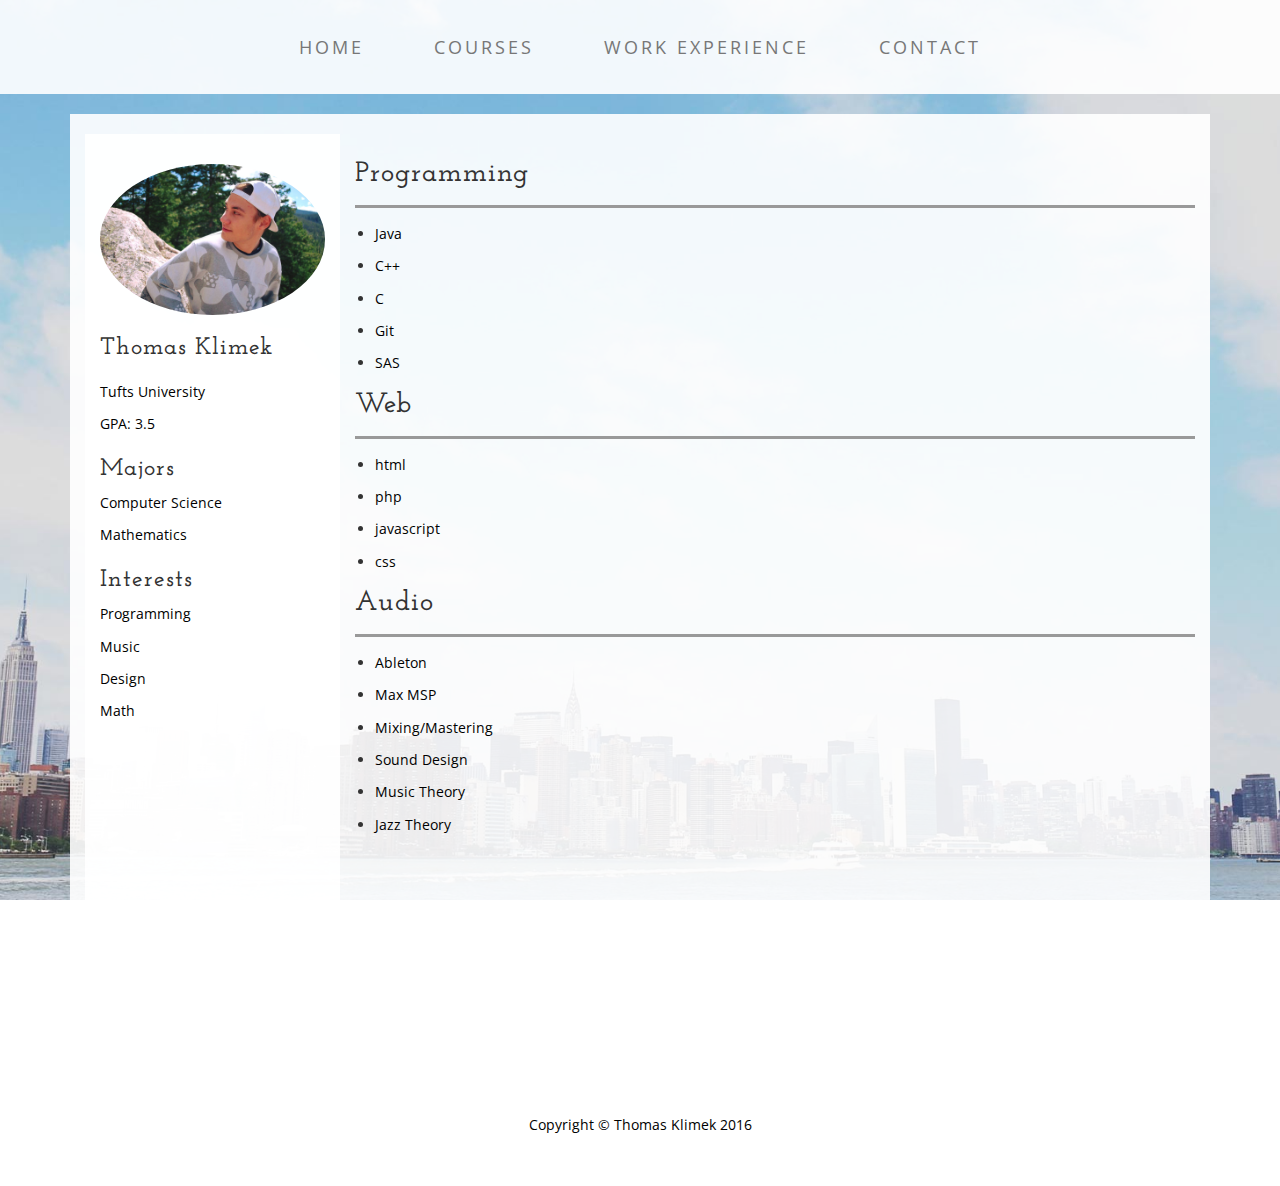
==== commit 24d5593d: "Cover Page + Links" ====
--- a/index.html
+++ b/index.html
@@ -31,11 +31,7 @@
 </head>
 
 <body>
-    <!--
-    <div class="brand">Thomas Klimek</div>
-    <div class="address-bar">8211 Traders Hollow Ct | Indianapolis, IN 46278 | (317)532-7888</div>
-    -->
-    <!-- Navigation -->
+
     <nav class="navbar navbar-default" role="navigation">
         <div class="container">
             <!-- Brand and toggle get grouped for better mobile display -->
@@ -56,10 +52,10 @@
                         <a href="index.html">Home</a>
                     </li>
                     <li>
-                        <a href="about.html">About</a>
+                        <a href="courses.html">Courses</a>
                     </li>
                     <li>
-                        <a href="blog.html">Blog</a>
+                        <a href="workexperience.html">Work Experience</a>
                     </li>
                     <li>
                         <a href="contact.html">Contact</a>
@@ -72,92 +68,100 @@
     </nav>
 
 
-
-
-
-
-
-
-
-
-
-
     <div class="container">
         <div class="col-md-3">
             <div class="space1"></div>
+            
             <div class="box">
-                <img src="img/intro-pic.jpg" alt="">
+                <img class="img-circle" src="img/intro-pic.jpg" alt="">
                 <div class="brand-before"></div>
                 <div class="space1"></div>
 
                 <h3> Thomas Klimek </h3>
                 <div class="space1"></div>
+                
                 <p>Tufts University</p>
                 <p>GPA: 3.5 </p>
                 <div class="space1"></div>
                 <div class="space1"></div>
+                
                 <h3>Majors </h3>
                 <p>Computer Science</p>
-                <p>Math</p>
+                <p>Mathematics</p>
+                <div class="space1"></div>
+                <div class="space1"></div>
+
+                <h3>Interests </h3>
+                <p> Programming </p>
+                <p> Music </p>
+                <p> Design </p>
+                <p> Math </p>
 
                 
 
 
             </div>
+        </div>
 
 
 
 
-
-        </div class="cold-md-9">
+        <div class="cold-md-9">
             <div class="box">
                 <div class="brand-before"></div>
                 <h6 class="brand-name"> Programming </h6>
                 <hr class="tagline-divider">
                 <div class="brand-before"></div>
-                <p> Java </p>
-                <p> C++ </p>
-                <p> C </p>
+                <ul>
+                    <li><p> Java </p></li>
+                    <li><p> C++ </p></li>
+                    <li><p> C </p></li>
+                    <li><p> Git </p></li>
+                    <li><p> SAS </p></li>
+
+
+                </ul>
 
                 <div class="brand-before"></div>
-                <h6 class="brand-name"> Web Dev </h6>
+                <h6 class="brand-name"> Web </h6>
                 <hr class="tagline-divider">
                 <div class="brand-before"></div>
-                <p> html </p>
-                <p> php </p>
-                <p> javascript </p>
-                <p> css </p>
+                <ul>
+                    <li><p> html </p></li>
+                    <li><p> php </p></li>
+                    <li><p> javascript </p></li>
+                    <li><p> css </p></li>
+                </ul>
                 
+                <div class="brand-before"></div>
+                <h6 class="brand-name"> Audio</h6>
+                <hr class="tagline-divider">
+                <div class="brand-before"></div>
+                <ul>
+                    <li><p> Ableton </p></li>
+                    <li><p> Max MSP </p></li>
+                    <li><p> Mixing/Mastering </p></li>
+                    <li><p> Sound Design </p></li>
+                    <li><p> Music Theory </p></li>
+                    <li><p> Jazz Theory </p></li>
+                </ul>
 
-        <!-- <div class="row-lg-12">
-            <div class="box">
-                <div class="row-lg-3 text-center">
-                    <img class="img-responsive img-border img-left" src="img/intro-pic.jpg" alt="">
+                <!--<div class="brand-before"></div>
+                <h6 class="brand-name"> Theory</h6>
+                <hr class="tagline-divider">
+                <div class="brand-before"></div>
+                <ul>
+                    <li><p> Algorithms </p></li>
+                    <li><p> Machine Structure</p></li>
+                    <li><p> Assembly Language </p></li>
+                    <li><p> Abstract Algebra </p></li>
+                    <li><p> Linear Algebra </p></li>
+                    <li><p> Discrete Mathematics </p></li>
+                    <li><p> Calculus </p></li>
+                    
+                </ul> -->
             </div>
         </div>
-    -->
-        <!--
-        </div>
-        
-        <div class="col">
-            <div class="box">
-                <div class="col-lg-12">
-                    <hr>
-                    <h2 class="intro-text text-center">Build a website
-                        <strong>worth visiting</strong>
-                    </h2>
-                    <hr>
-                    <hr class="visible-xs">
-                    <p>The boxes used in this template are nested inbetween a normal Bootstrap row and the start of your column layout. The boxes will be full-width boxes, so if you want to make them smaller then you will need to customize.</p>
-                    <p>A huge thanks to <a href="http://join.deathtothestockphoto.com/" target="_blank">Death to the Stock Photo</a> for allowing us to use the beautiful photos that make this template really come to life. When using this template, make sure your photos are decent. Also make sure that the file size on your photos is kept to a minumum to keep load times to a minimum.</p>
-                    <p>Lorem ipsum dolor sit amet, consectetur adipiscing elit. Nunc placerat diam quis nisl vestibulum dignissim. In hac habitasse platea dictumst. Interdum et malesuada fames ac ante ipsum primis in faucibus. Pellentesque habitant morbi tristique senectus et netus et malesuada fames ac turpis egestas.</p>
-                </div>
-            </div>
-        </div>
-    -->
-
-        
-
     </div>
     <!-- /.container -->
 
@@ -165,7 +169,7 @@
         <div class="container">
             <div class="row">
                 <div class="col-lg-12 text-center">
-                    <p>Copyright &copy; Your Website 2014</p>
+                    <p>Copyright &copy; Thomas Klimek 2016</p>
                 </div>
             </div>
         </div>
--- a/css/business-casual.css
+++ b/css/business-casual.css
@@ -68,7 +68,7 @@
 
 .brand-name {
     margin: 0;
-    font-size: 4em;
+    font-size: 2em;
 }
 
 .tagline-divider {
@@ -203,4 +203,7 @@
 }
 img { display:block; height: auto; max-width: 100%; }
 .space1 { margin: 20px 0;}
-.space2 { height:100vh; 0;}+.space2 { height:100vh; 0;}
+ul{
+    margin-left: 250px;
+}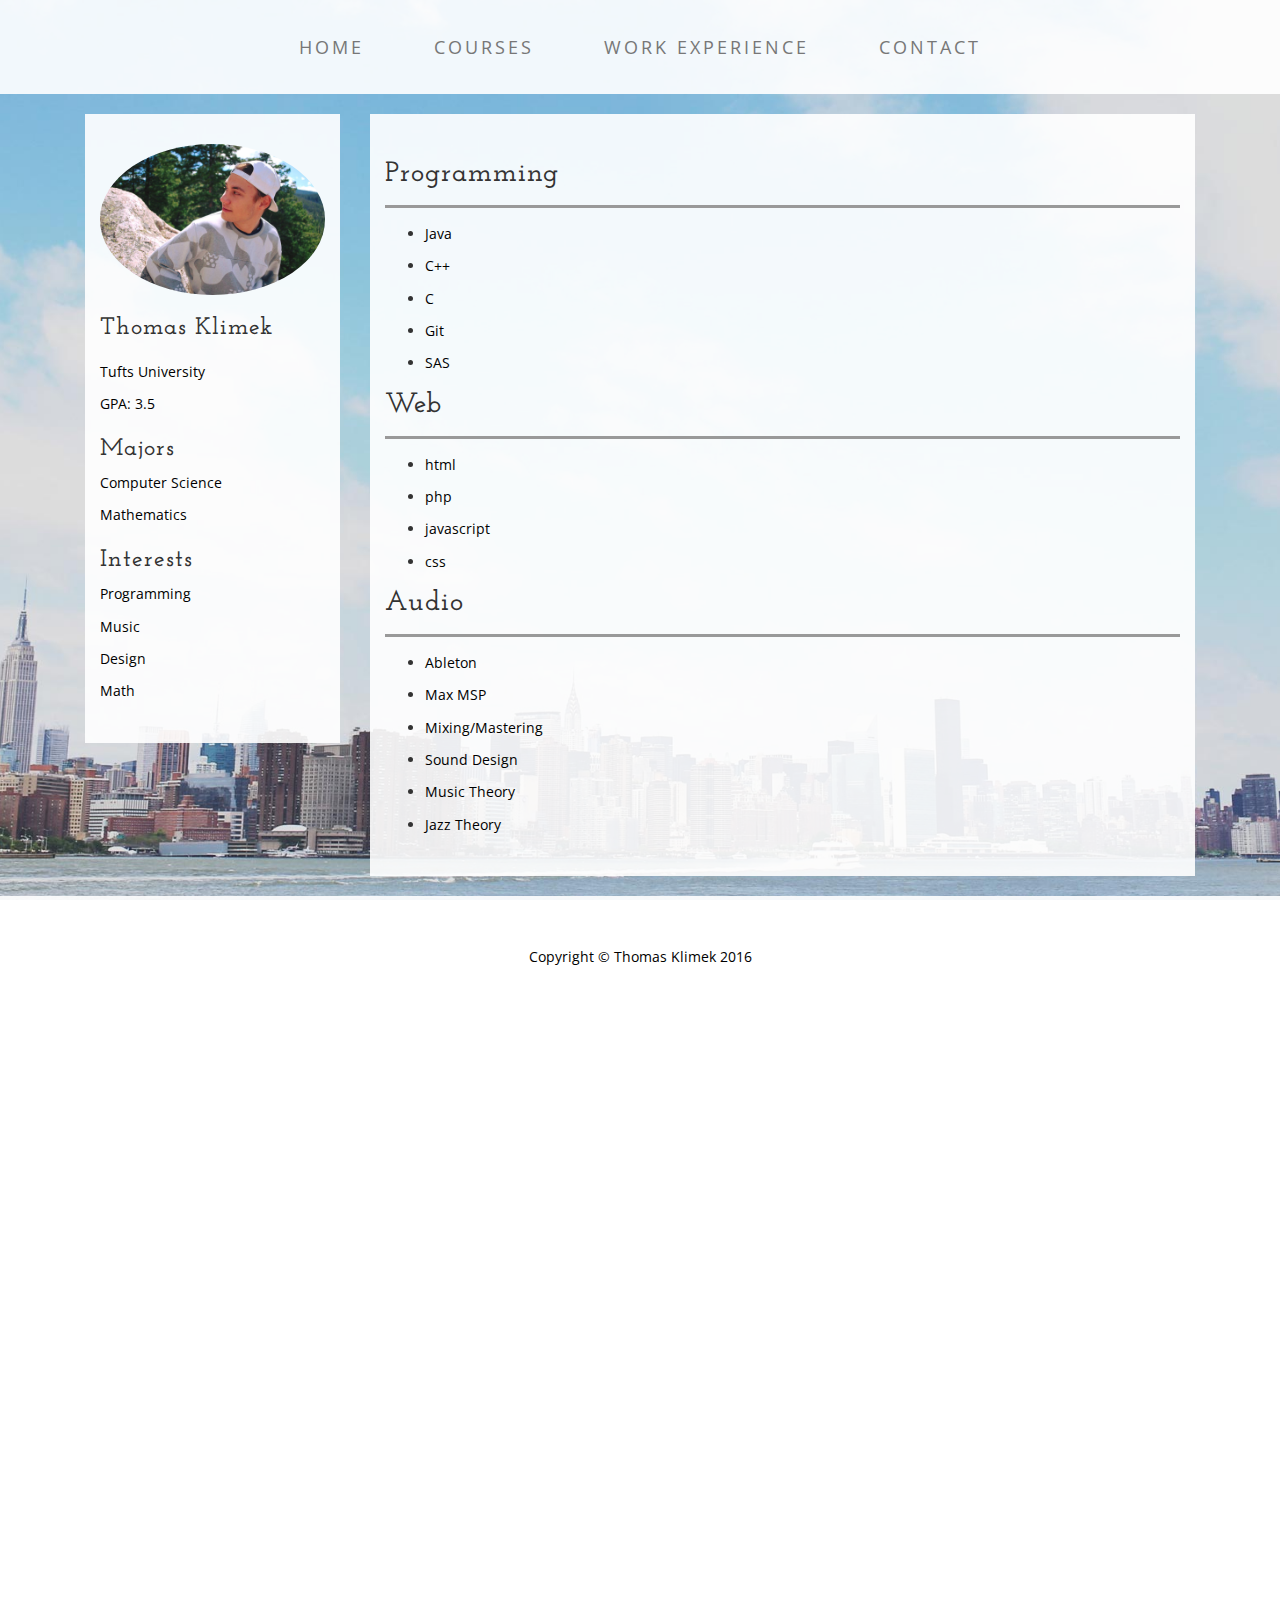
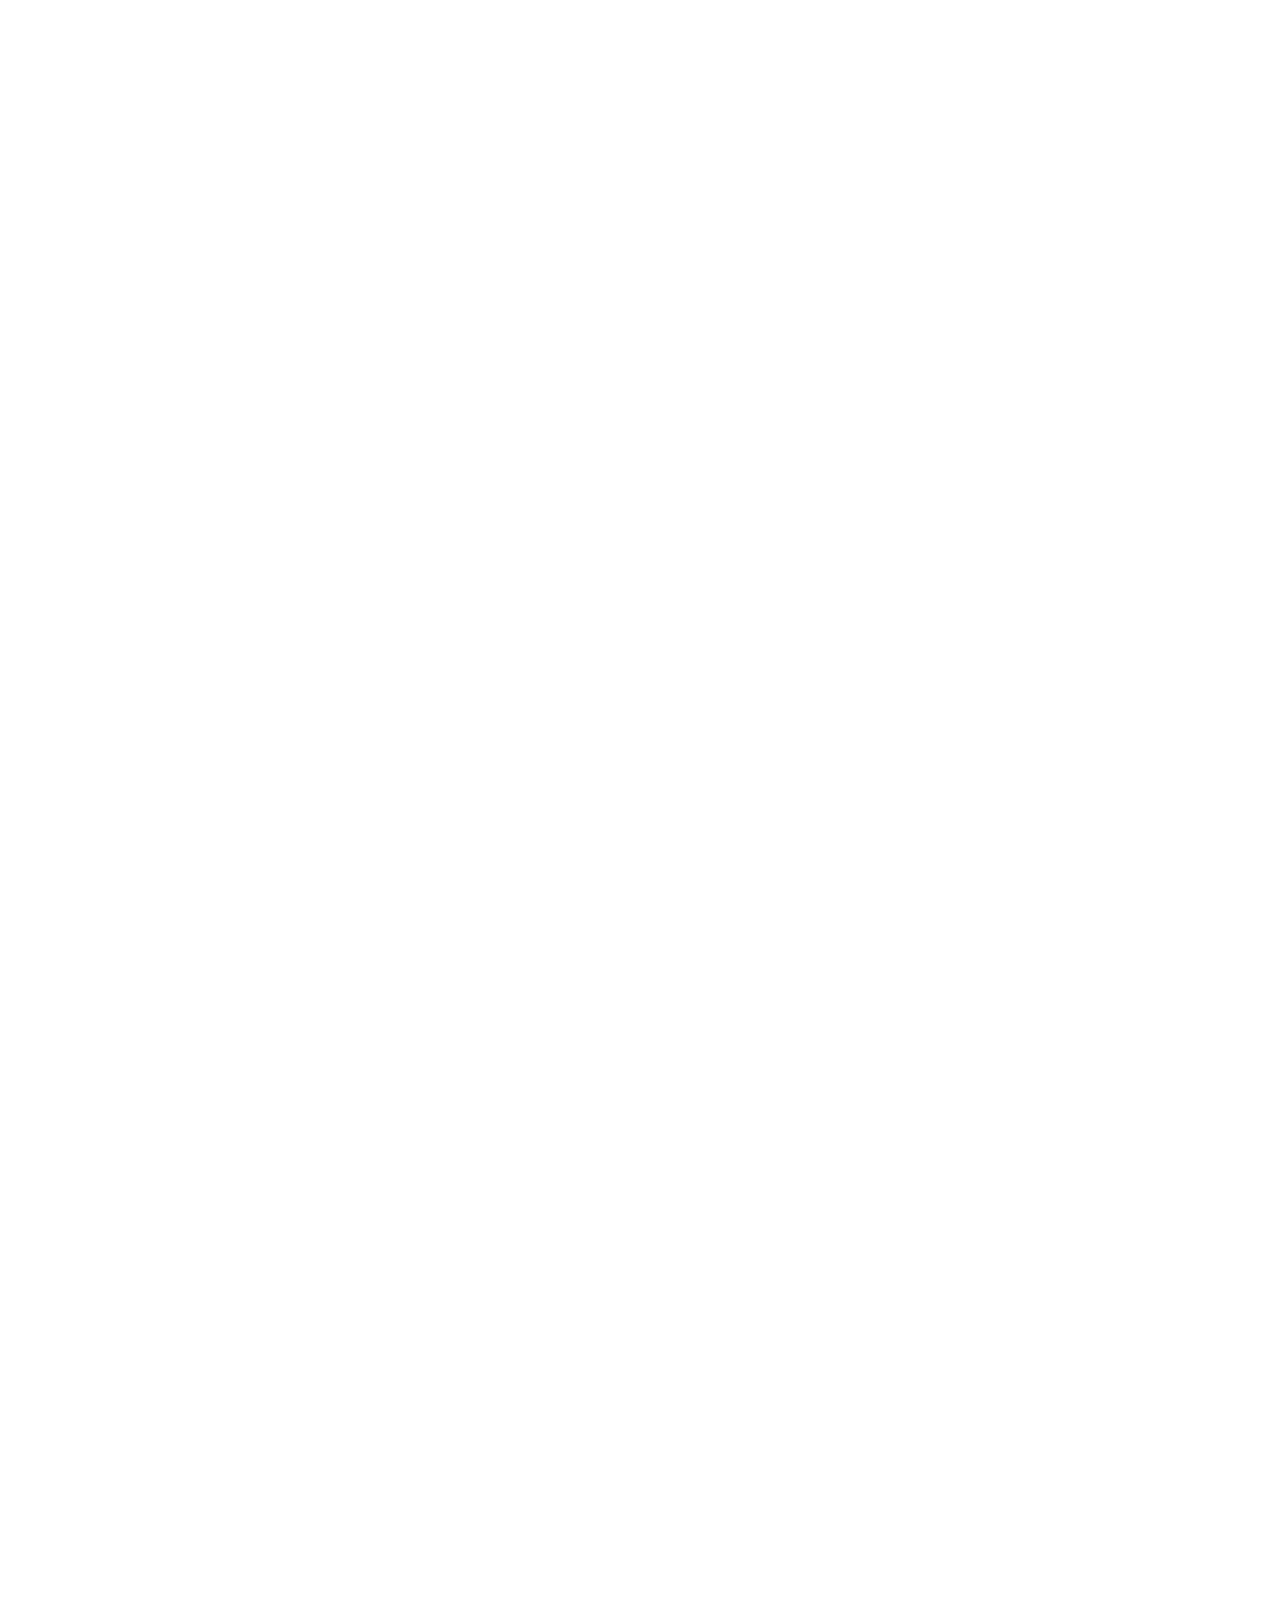
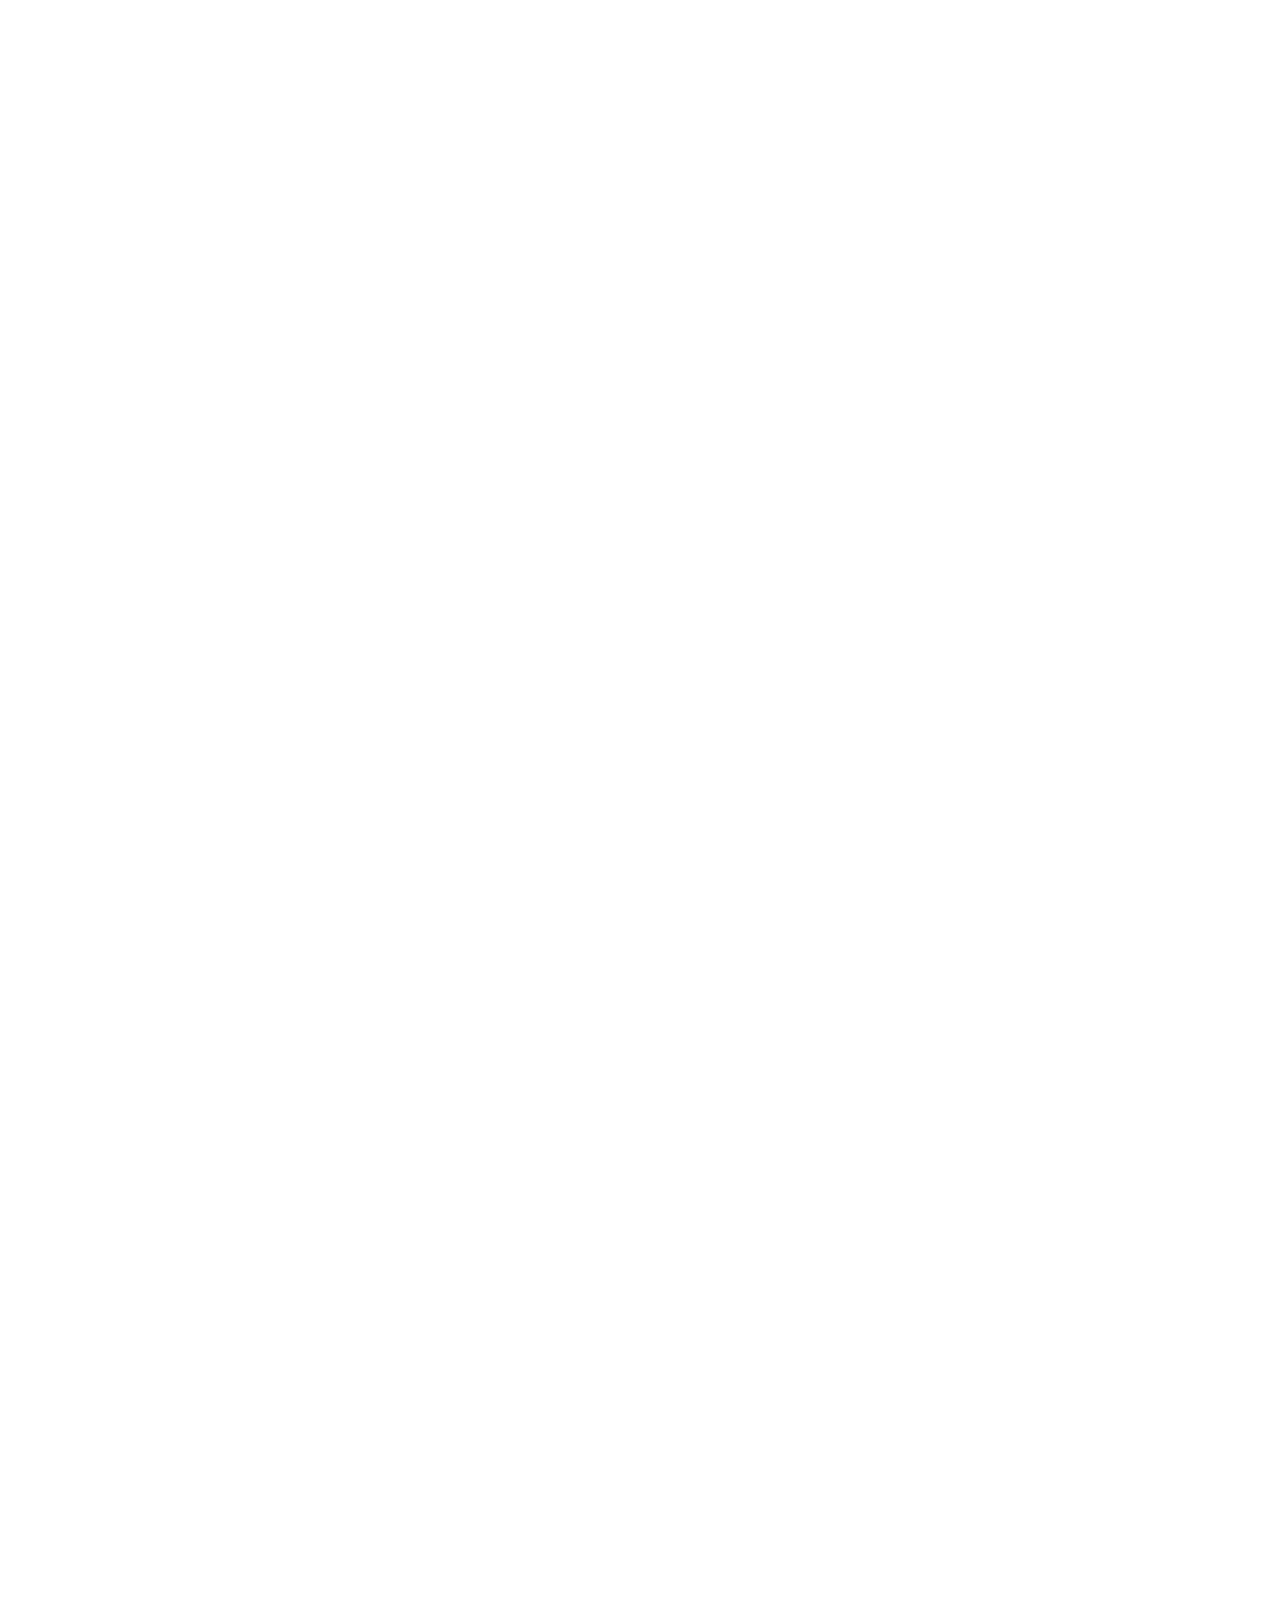
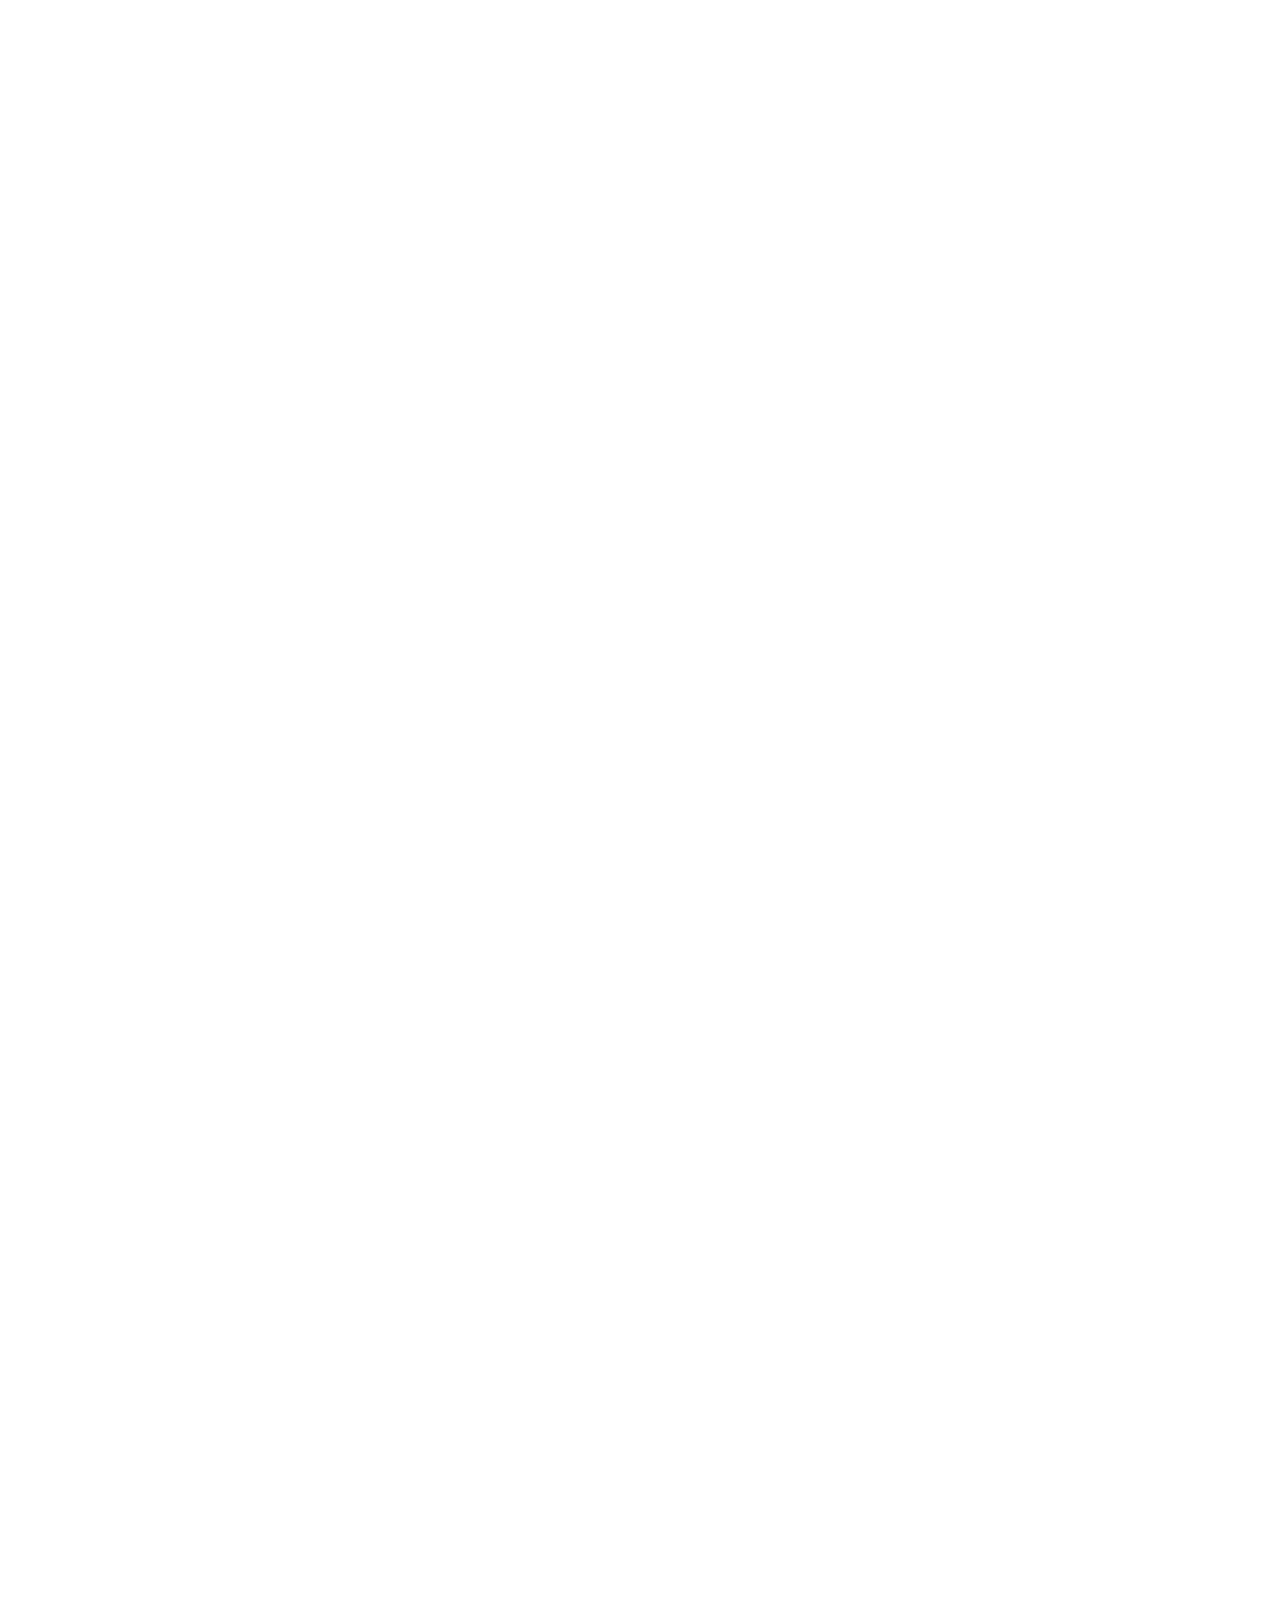
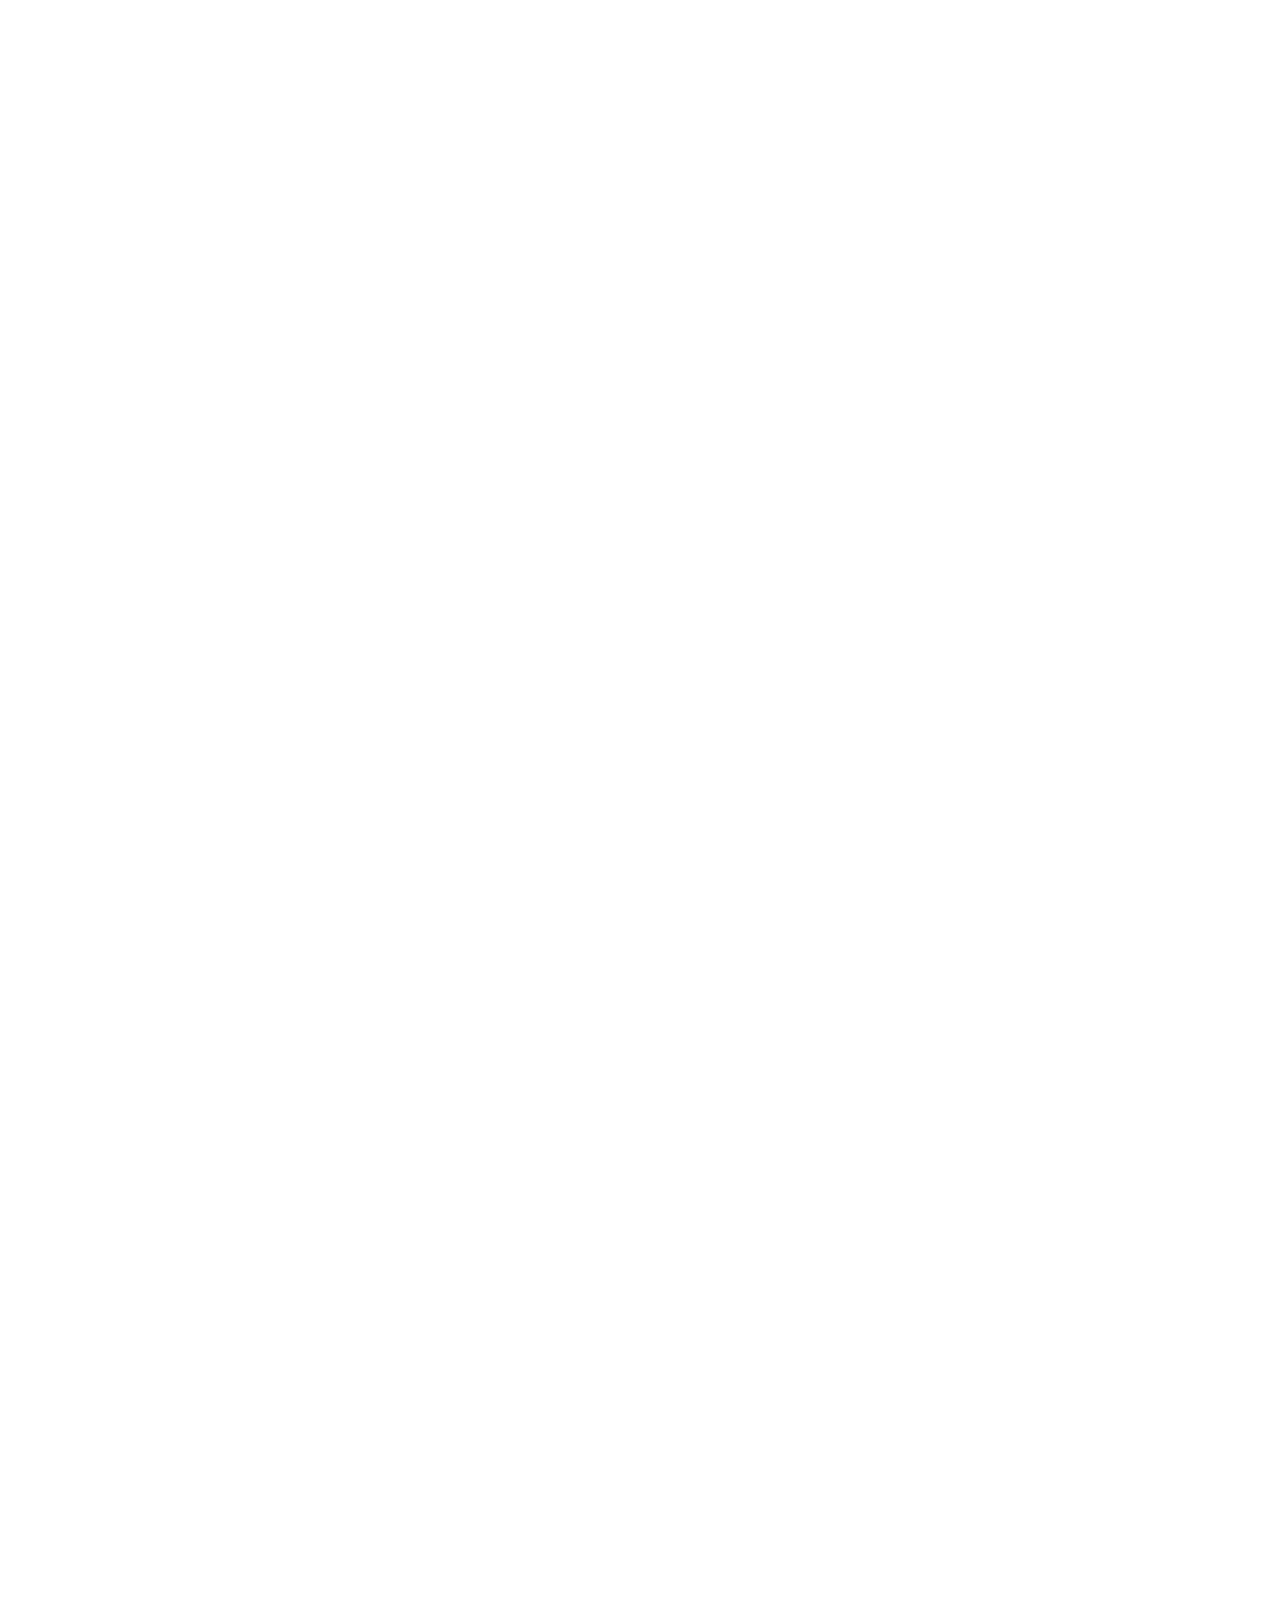
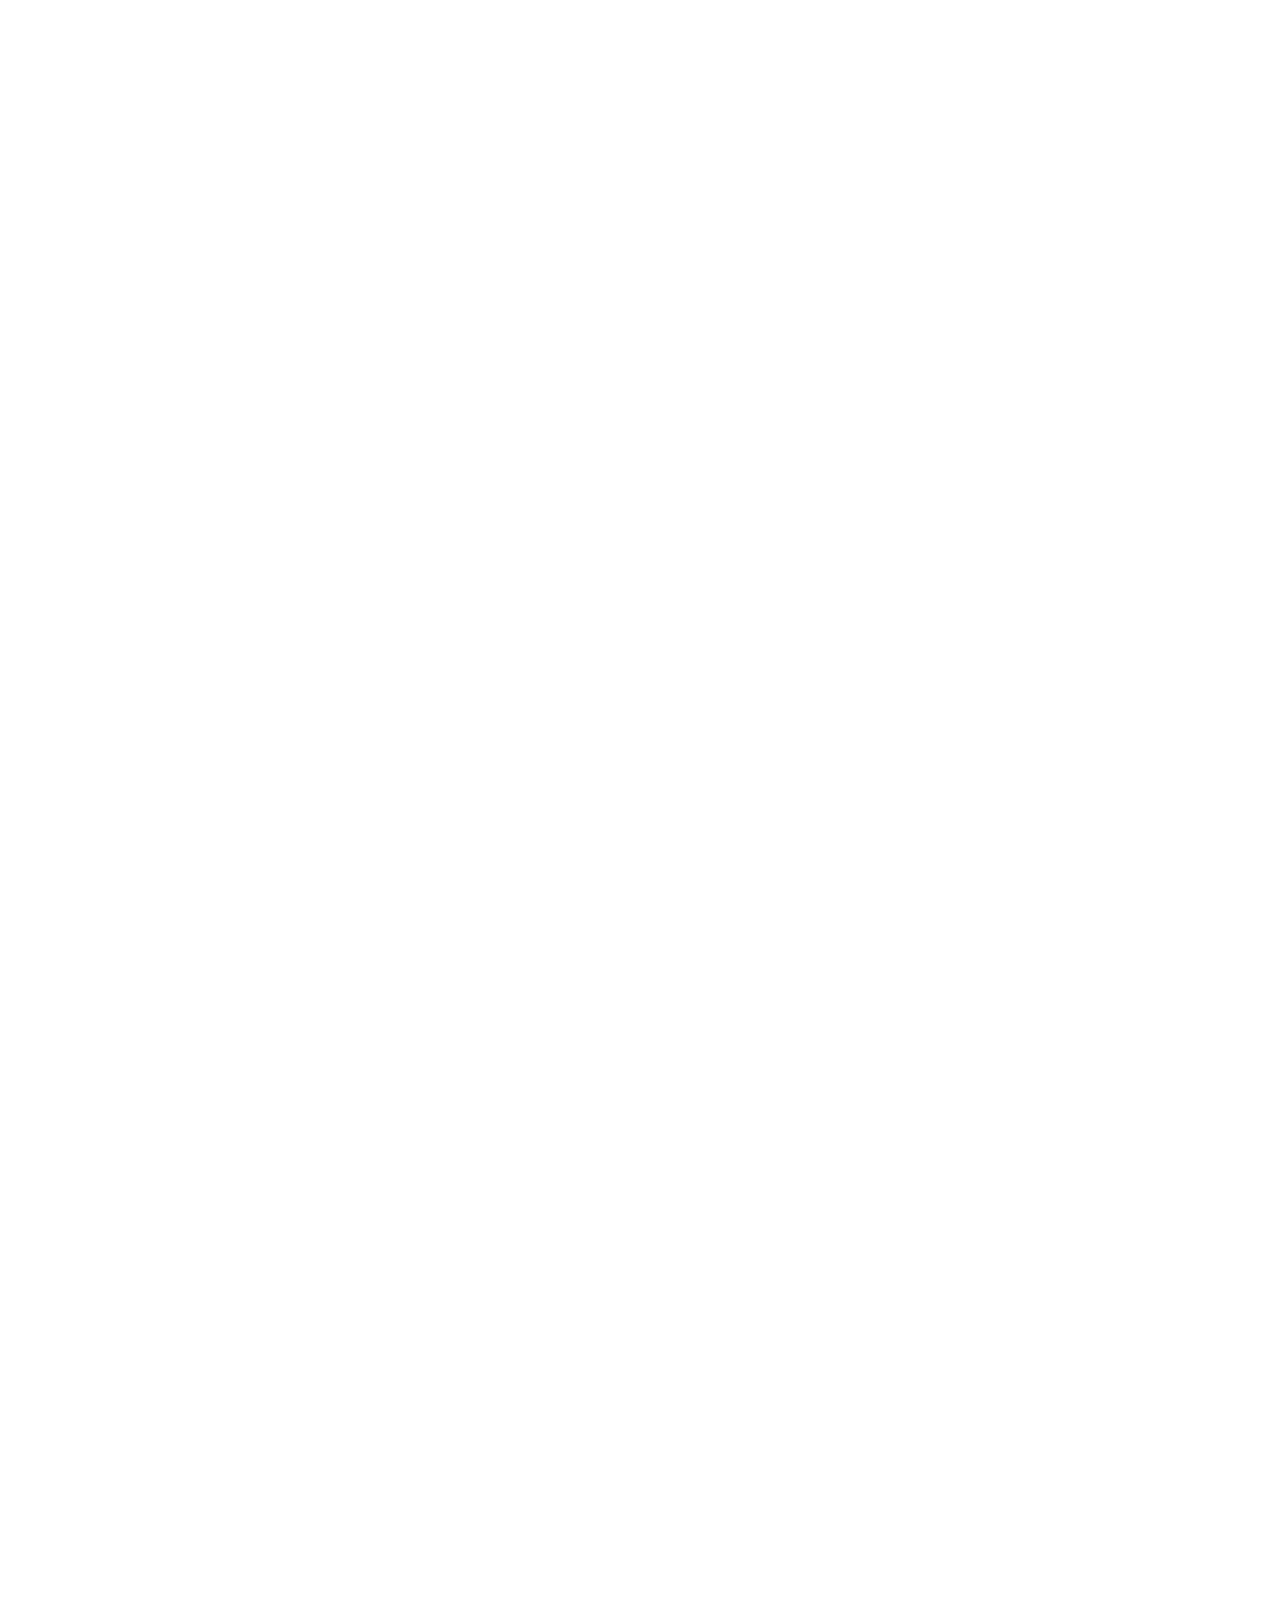
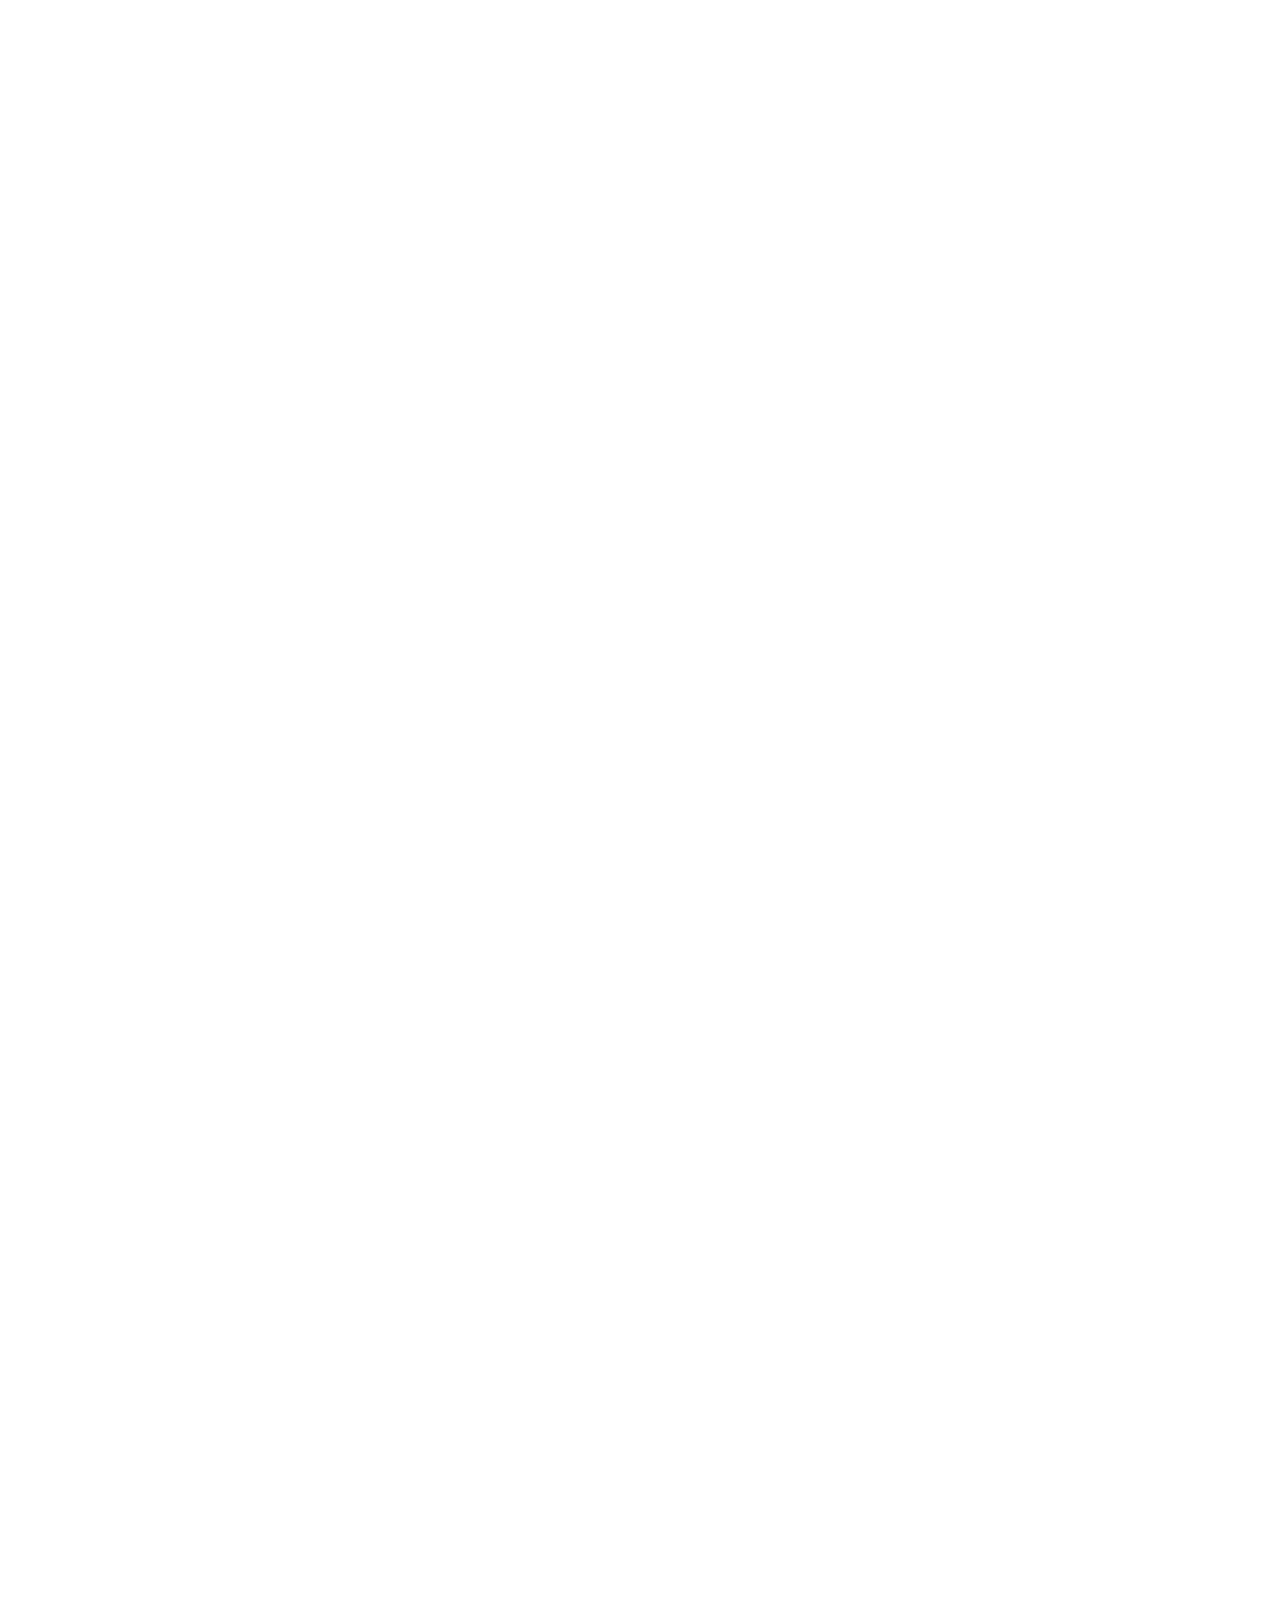
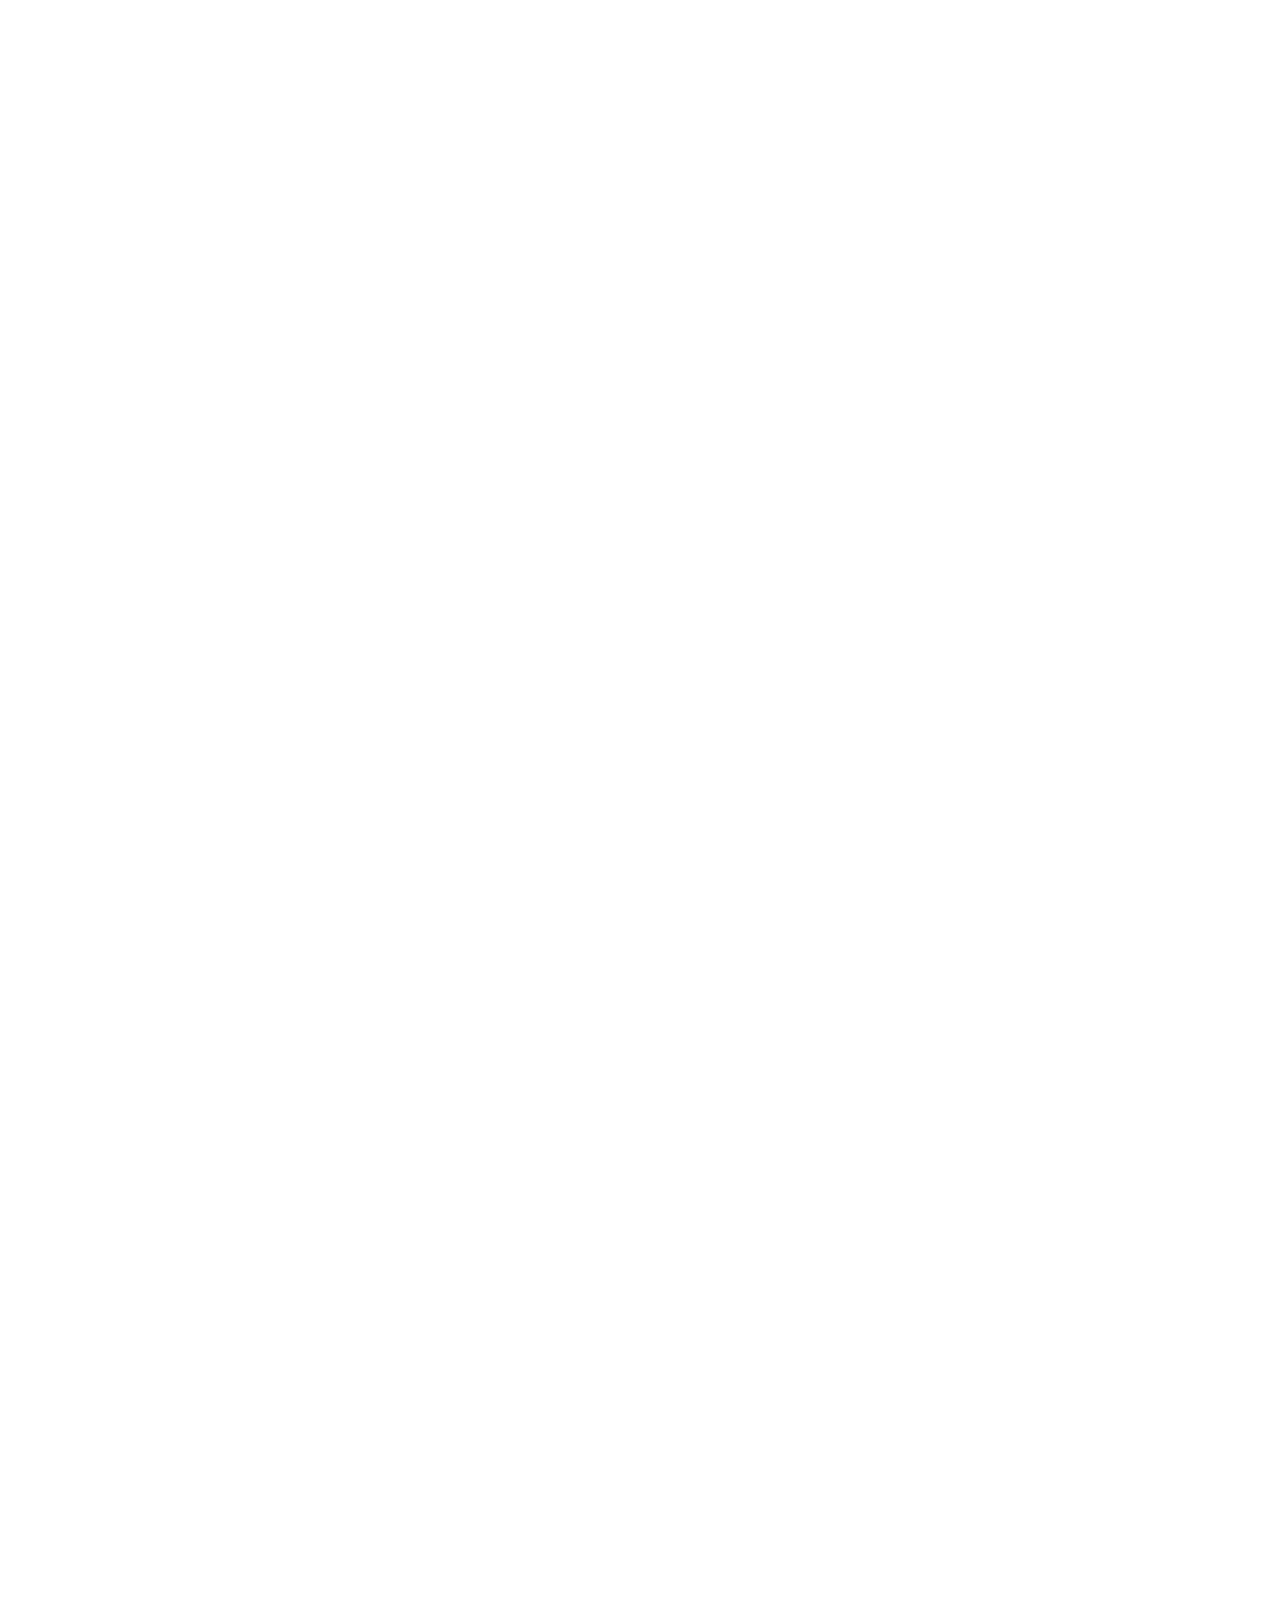
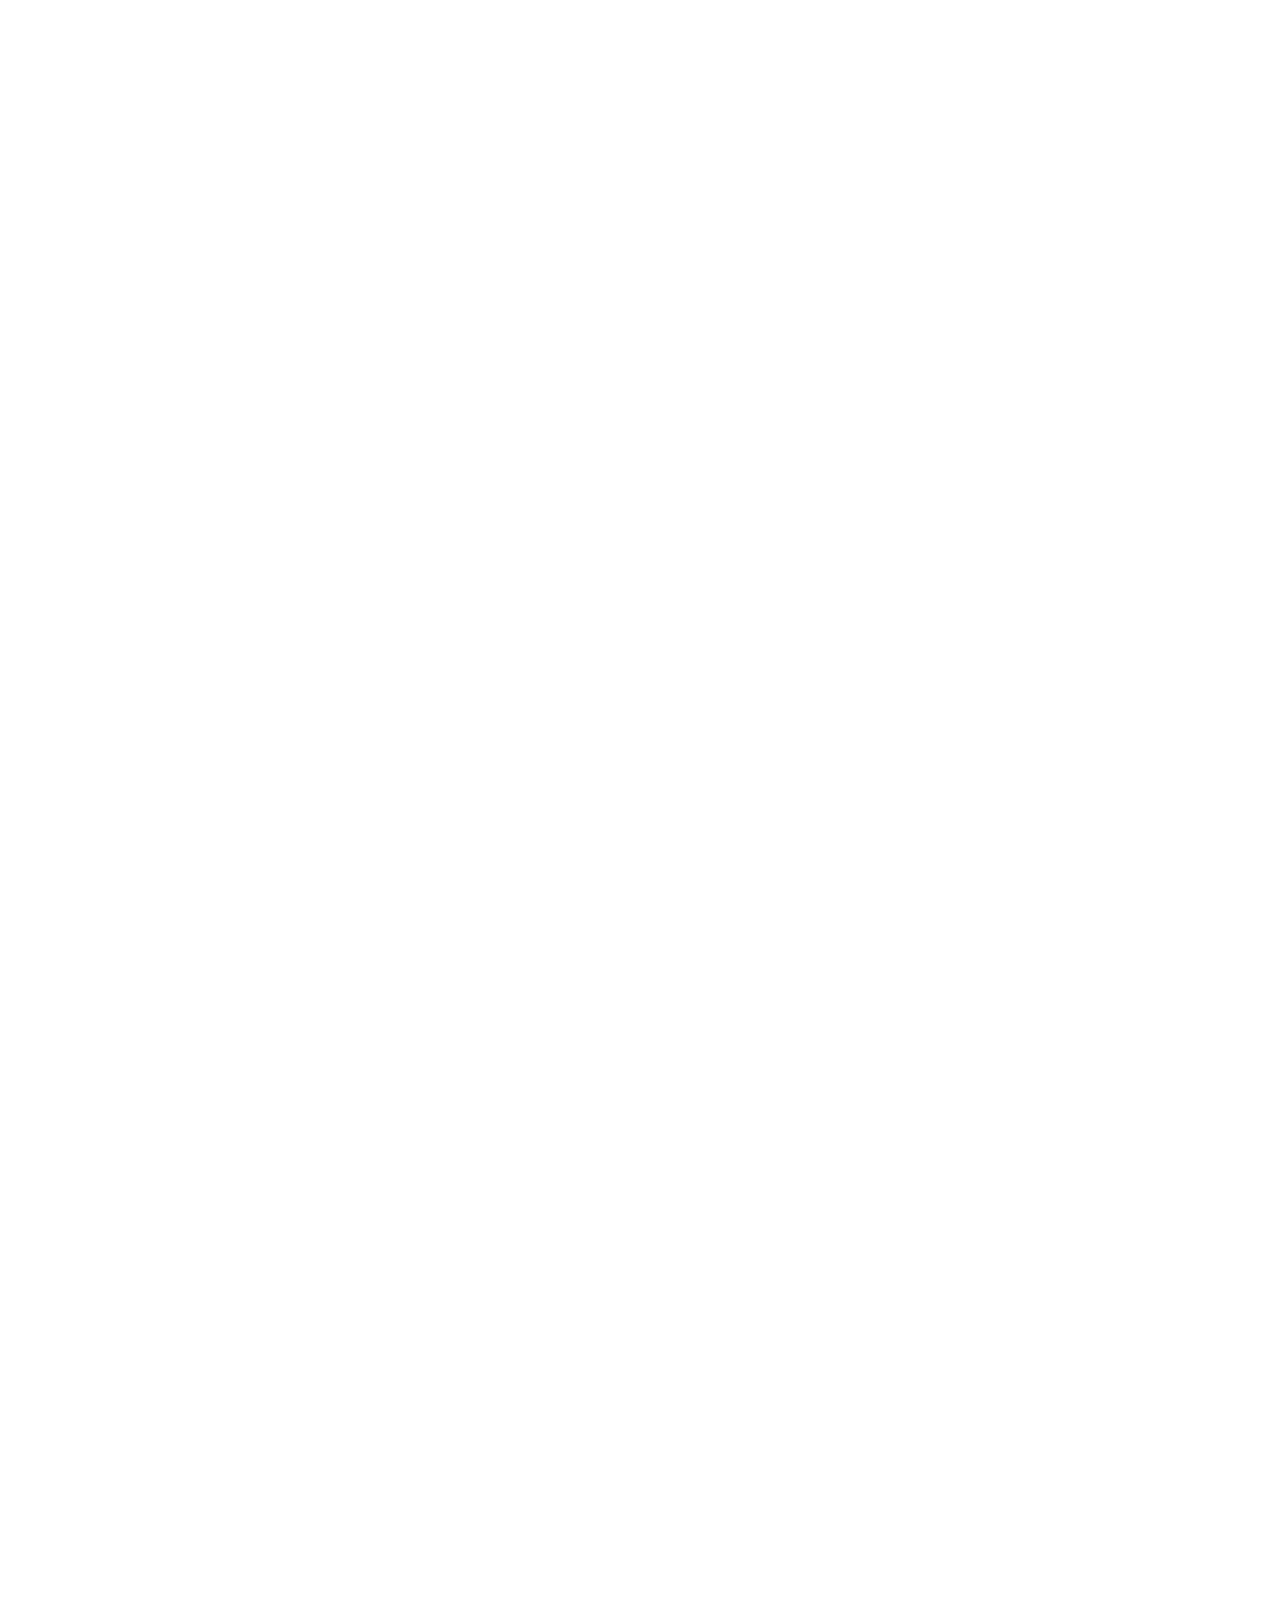
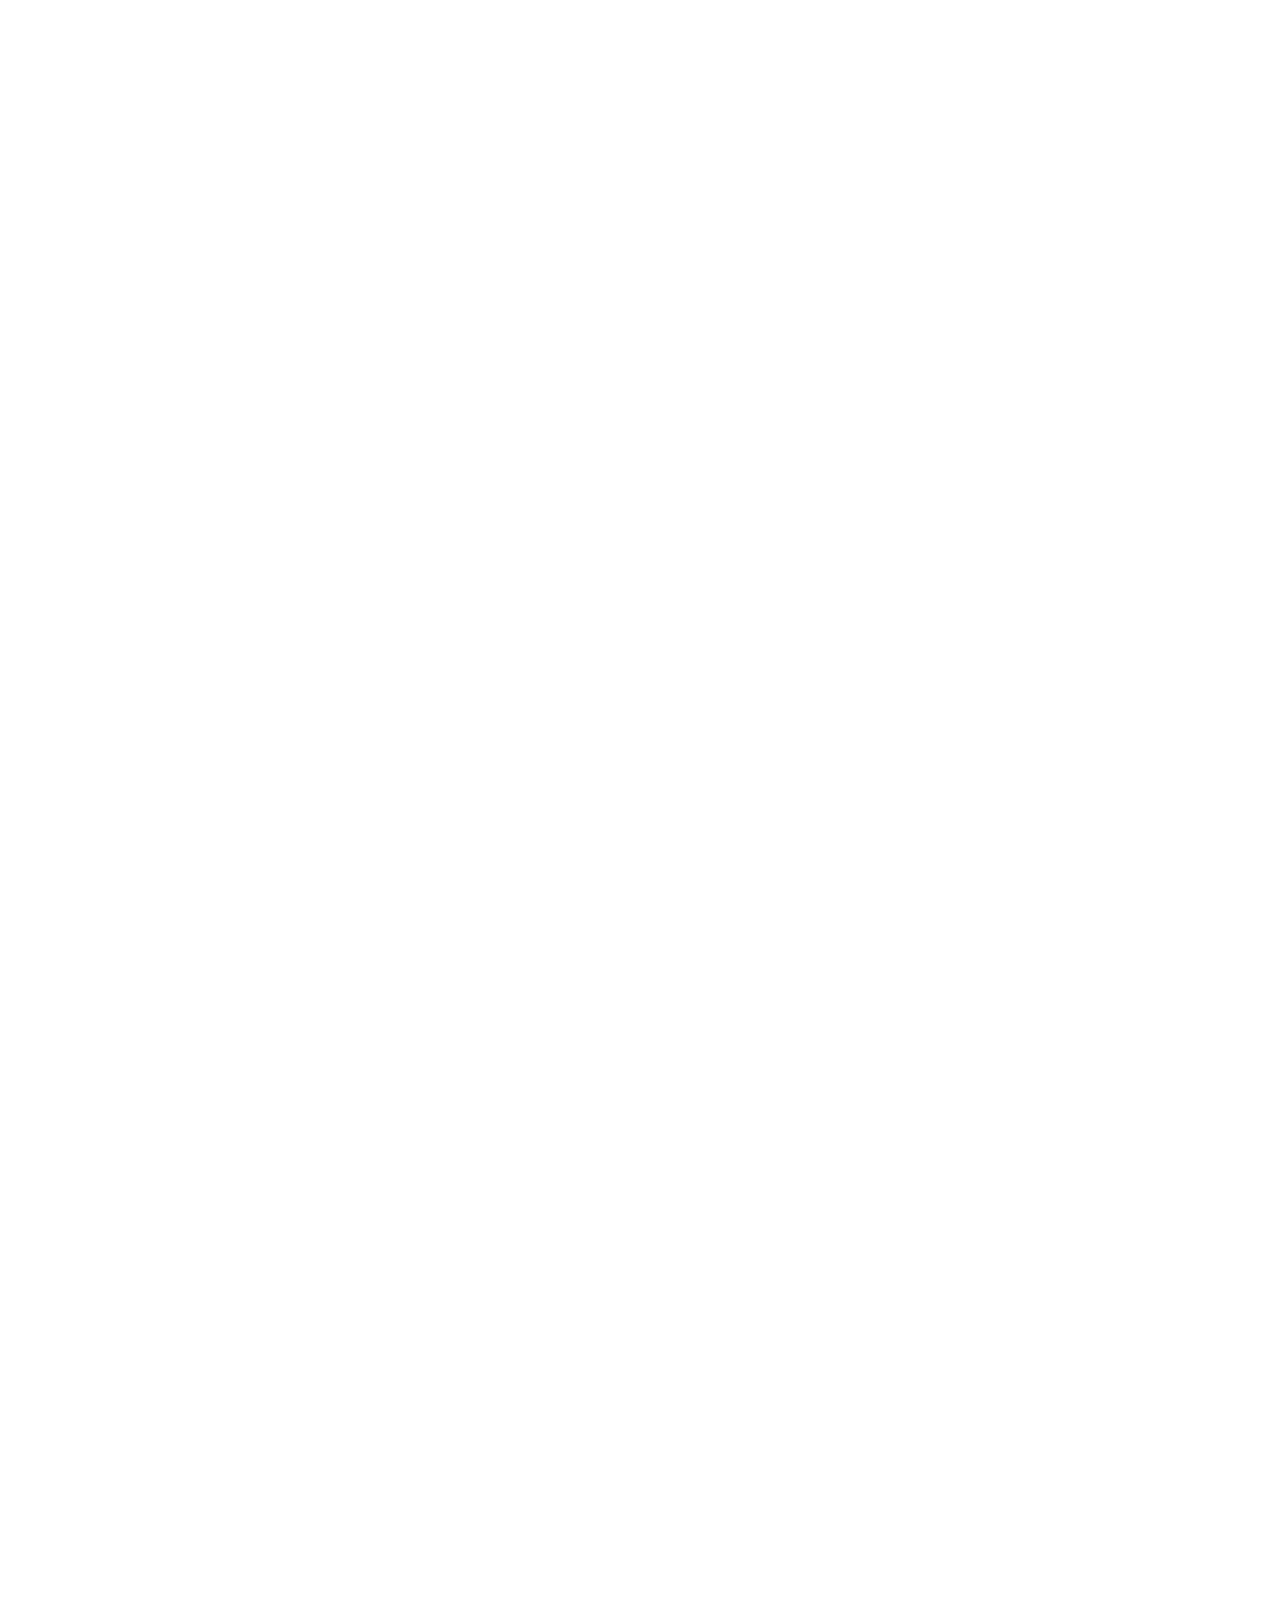
==== commit 647c738c: "Front Page Mobile" ====
--- a/index.html
+++ b/index.html
@@ -69,8 +69,8 @@
 
 
     <div class="container">
-        <div class="col-md-3">
-            <div class="space1"></div>
+        <div class="col-md-3 col-small-12">
+            
             
             <div class="box">
                 <img class="img-circle" src="img/intro-pic.jpg" alt="">
@@ -106,7 +106,7 @@
 
 
 
-        <div class="cold-md-9">
+        <div class="col-md-9" >
             <div class="box">
                 <div class="brand-before"></div>
                 <h6 class="brand-name"> Programming </h6>
--- a/css/business-casual.css
+++ b/css/business-casual.css
@@ -197,13 +197,12 @@
 }
 
 .col-md-3 {
-    height:100vh;
-    /*padding-bottom: 100%;
-    margin-bottom: -100%;*/
+    margin-bottom: -99999px;
+    padding-bottom: 99999px;
 }
 img { display:block; height: auto; max-width: 100%; }
 .space1 { margin: 20px 0;}
 .space2 { height:100vh; 0;}
 ul{
-    margin-left: 250px;
+    
 }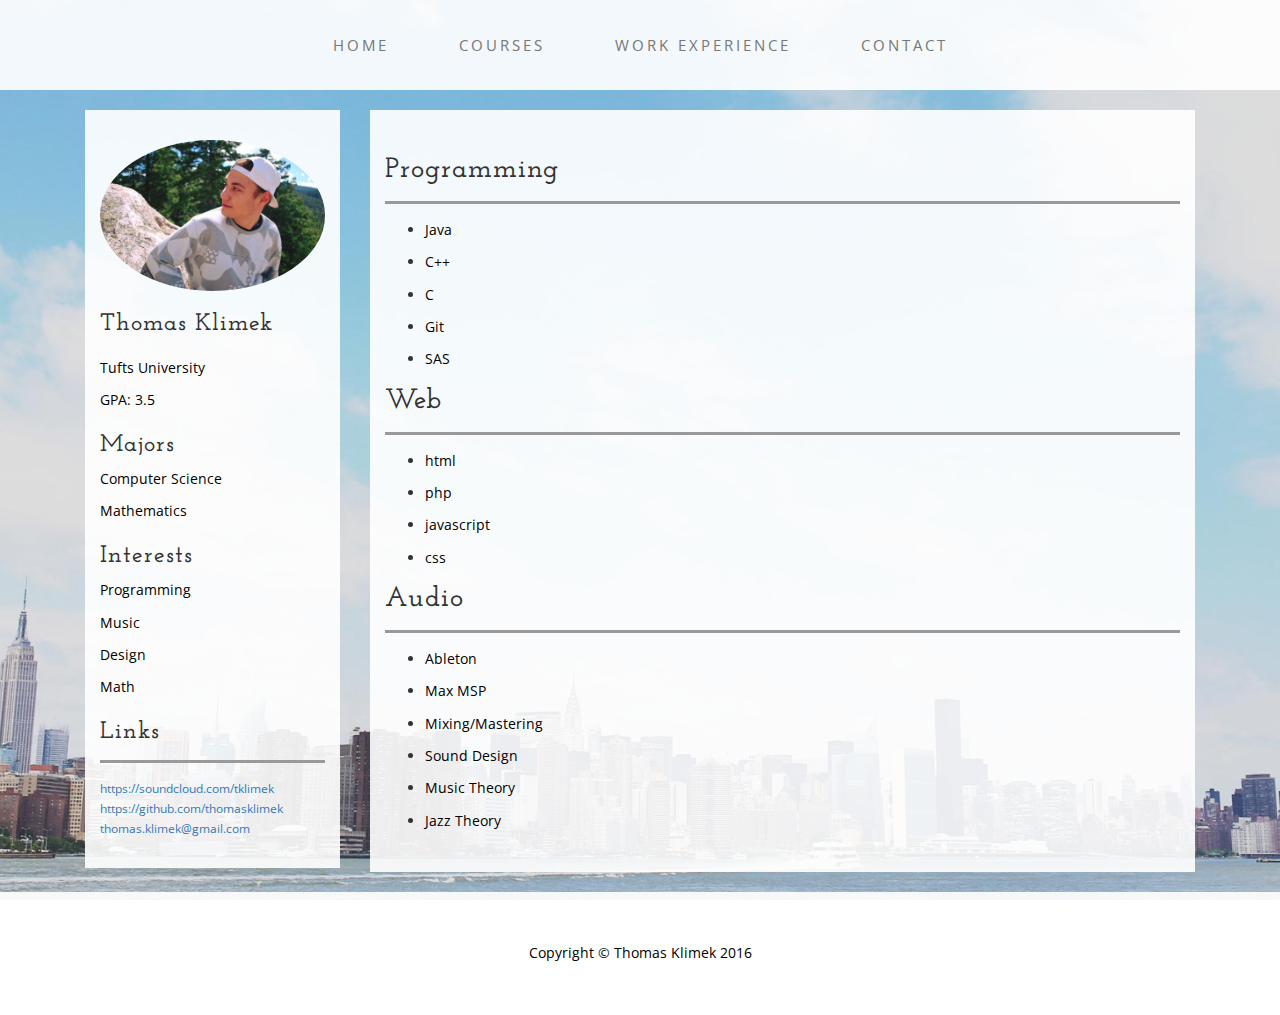
==== commit 094977cc: "Column Height Fix" ====
--- a/index.html
+++ b/index.html
@@ -96,8 +96,15 @@
                 <p> Music </p>
                 <p> Design </p>
                 <p> Math </p>
+                <h3>Links </h3>
+                <hr class="tagline-divider">
+                <div class="brand-before"></div>
+                <a>https://soundcloud.com/tklimek</a>
+                <br>
+                <a>https://github.com/thomasklimek</a>
+                <br>
+                <a>thomas.klimek@gmail.com</a>
 
-                
 
 
             </div>
--- a/css/business-casual.css
+++ b/css/business-casual.css
@@ -192,17 +192,10 @@
         clear: both;
     }
 }
-.col-md-9 {
-    overflow: hidden;
-}
-
-.col-md-3 {
-    margin-bottom: -99999px;
-    padding-bottom: 99999px;
-}
+
 img { display:block; height: auto; max-width: 100%; }
 .space1 { margin: 20px 0;}
 .space2 { height:100vh; 0;}
-ul{
-    
+a{
+    font-size:.85em;
 }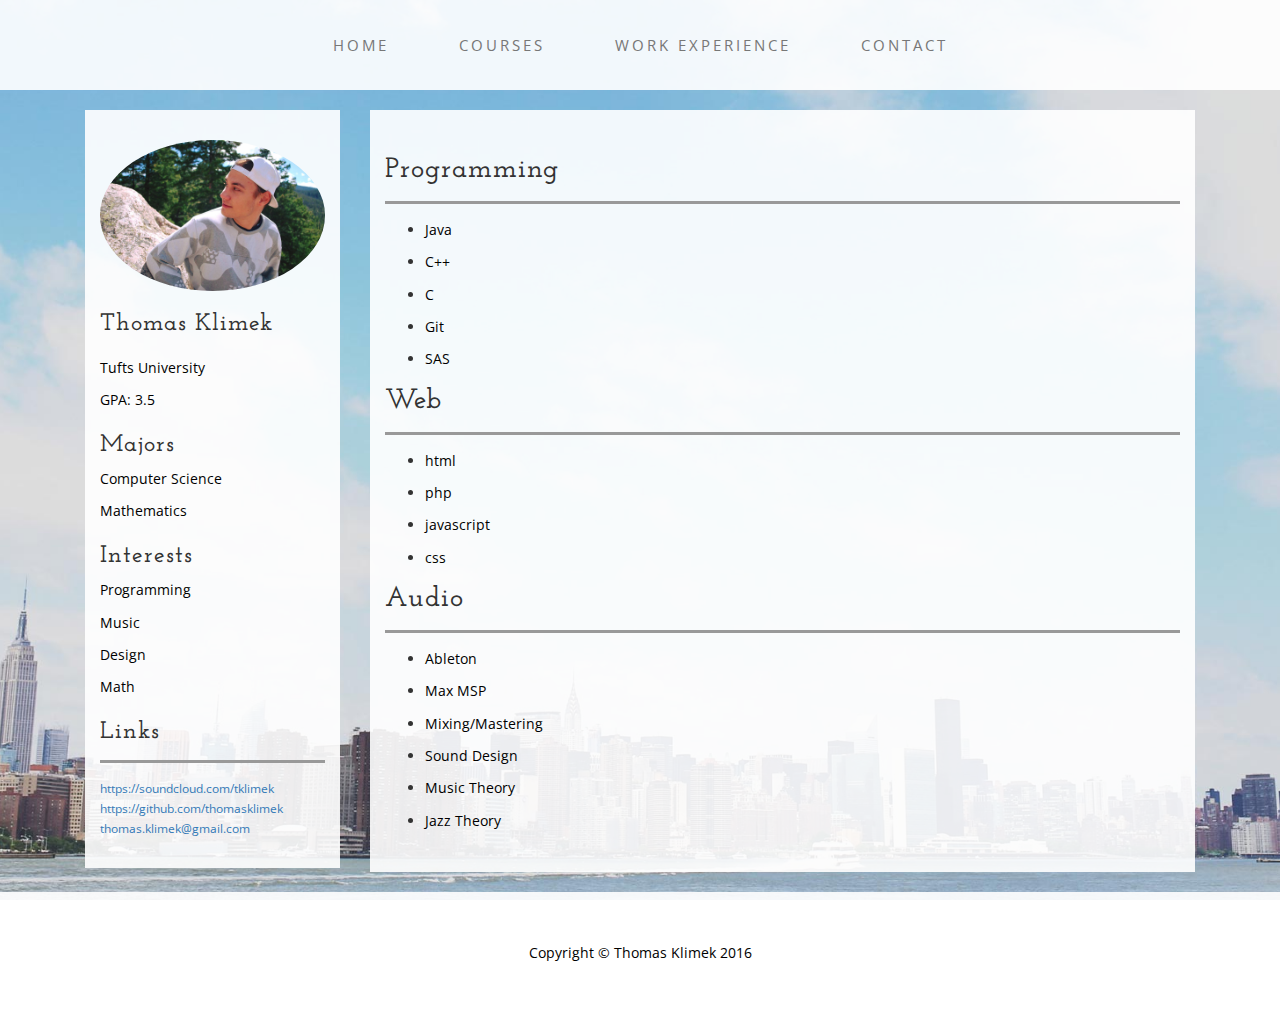
==== commit 0171dfd8: "Added Bio hover" ====
--- a/index.html
+++ b/index.html
@@ -73,7 +73,12 @@
             
             
             <div class="box">
-                <img class="img-circle" src="img/intro-pic.jpg" alt="">
+                <div class="container-bio">
+                <img class="img-circle image" src="img/intro-pic.jpg" alt="">
+                <div class="overlay">
+                <div class="text">Hi, I am Thomas Klimek a college student interested in coding music and problem solving. Welcome to my resume website!</div>
+                </div>
+                </div>
                 <div class="brand-before"></div>
                 <div class="space1"></div>
 
@@ -99,11 +104,11 @@
                 <h3>Links </h3>
                 <hr class="tagline-divider">
                 <div class="brand-before"></div>
-                <a>https://soundcloud.com/tklimek</a>
+                <a href = "https://soundcloud.com/tklimek"> https://soundcloud.com/tklimek </a>
                 <br>
-                <a>https://github.com/thomasklimek</a>
+                <a href = "https://github.com/thomasklimek"> https://github.com/thomasklimek </a>
                 <br>
-                <a>thomas.klimek@gmail.com</a>
+                <a href = "thomas.klimek@gmail.com"> thomas.klimek@gmail.com </a>
 
 
 
--- a/css/business-casual.css
+++ b/css/business-casual.css
@@ -198,4 +198,45 @@
 .space2 { height:100vh; 0;}
 a{
     font-size:.85em;
+}
+.biggerlink{
+    font-size: 1em;
+
+}
+.container-bio {
+  position: relative;
+  width: 100%;
+}
+
+.image {
+  display: block;
+  width: 100%;
+  height: auto;
+}
+
+.overlay {
+  position: absolute;
+  bottom: 0;
+  left: 0;
+  right: 0;
+  background-color: #008CBA;
+  overflow: hidden;
+  width: 0;
+  height: 100%;
+  transition: .5s ease;
+}
+
+.container-bio:hover .overlay {
+  width: 100%;
+}
+
+.text {
+  color: white;
+  font-size: .7em;
+  position: absolute;
+  /*overflow: hidden;*/
+  top: 50%;
+  left: 50%;
+  transform: translate(-50%, -50%);
+  -ms-transform: translate(-50%, -50%);
 }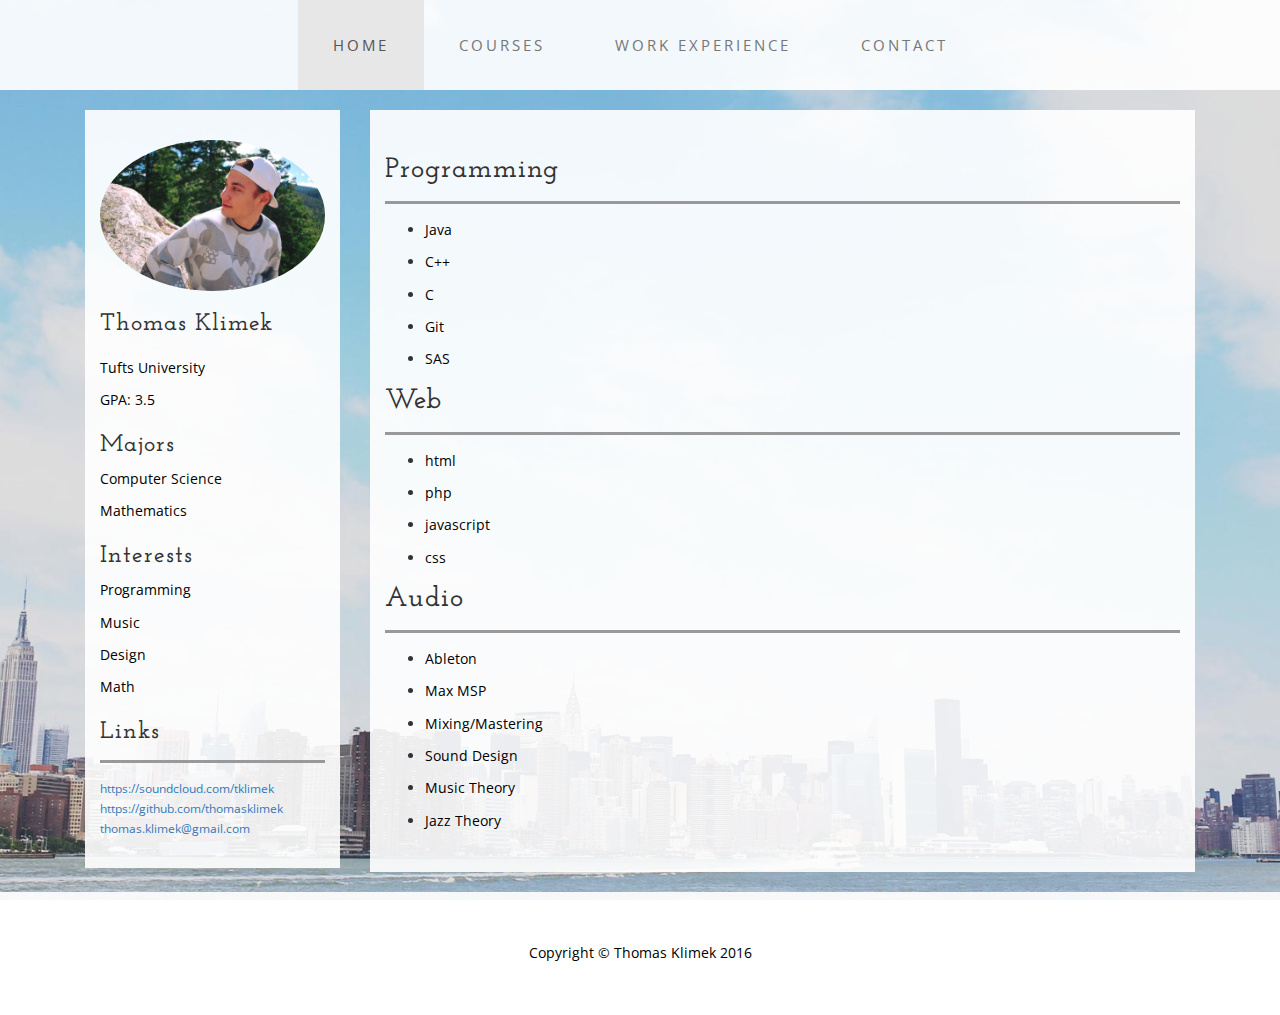
==== commit 94e0a6aa: "nav and hover effects" ====
--- a/index.html
+++ b/index.html
@@ -48,7 +48,7 @@
             <!-- Collect the nav links, forms, and other content for toggling -->
             <div class="collapse navbar-collapse" id="bs-example-navbar-collapse-1">
                 <ul class="nav navbar-nav">
-                    <li>
+                    <li class="active">
                         <a href="index.html">Home</a>
                     </li>
                     <li>
@@ -76,7 +76,7 @@
                 <div class="container-bio">
                 <img class="img-circle image" src="img/intro-pic.jpg" alt="">
                 <div class="overlay">
-                <div class="text">Hi, I am Thomas Klimek a college student interested in coding music and problem solving. Welcome to my resume website!</div>
+                <div class="text">Hi, I am Thomas Klimek a college student interested in programming, music, and problem solving. Welcome to my resume website!</div>
                 </div>
                 </div>
                 <div class="brand-before"></div>
--- a/css/business-casual.css
+++ b/css/business-casual.css
@@ -239,4 +239,7 @@
   left: 50%;
   transform: translate(-50%, -50%);
   -ms-transform: translate(-50%, -50%);
-}+}
+.brand-name:hover {
+    font-weight:bold;
+};